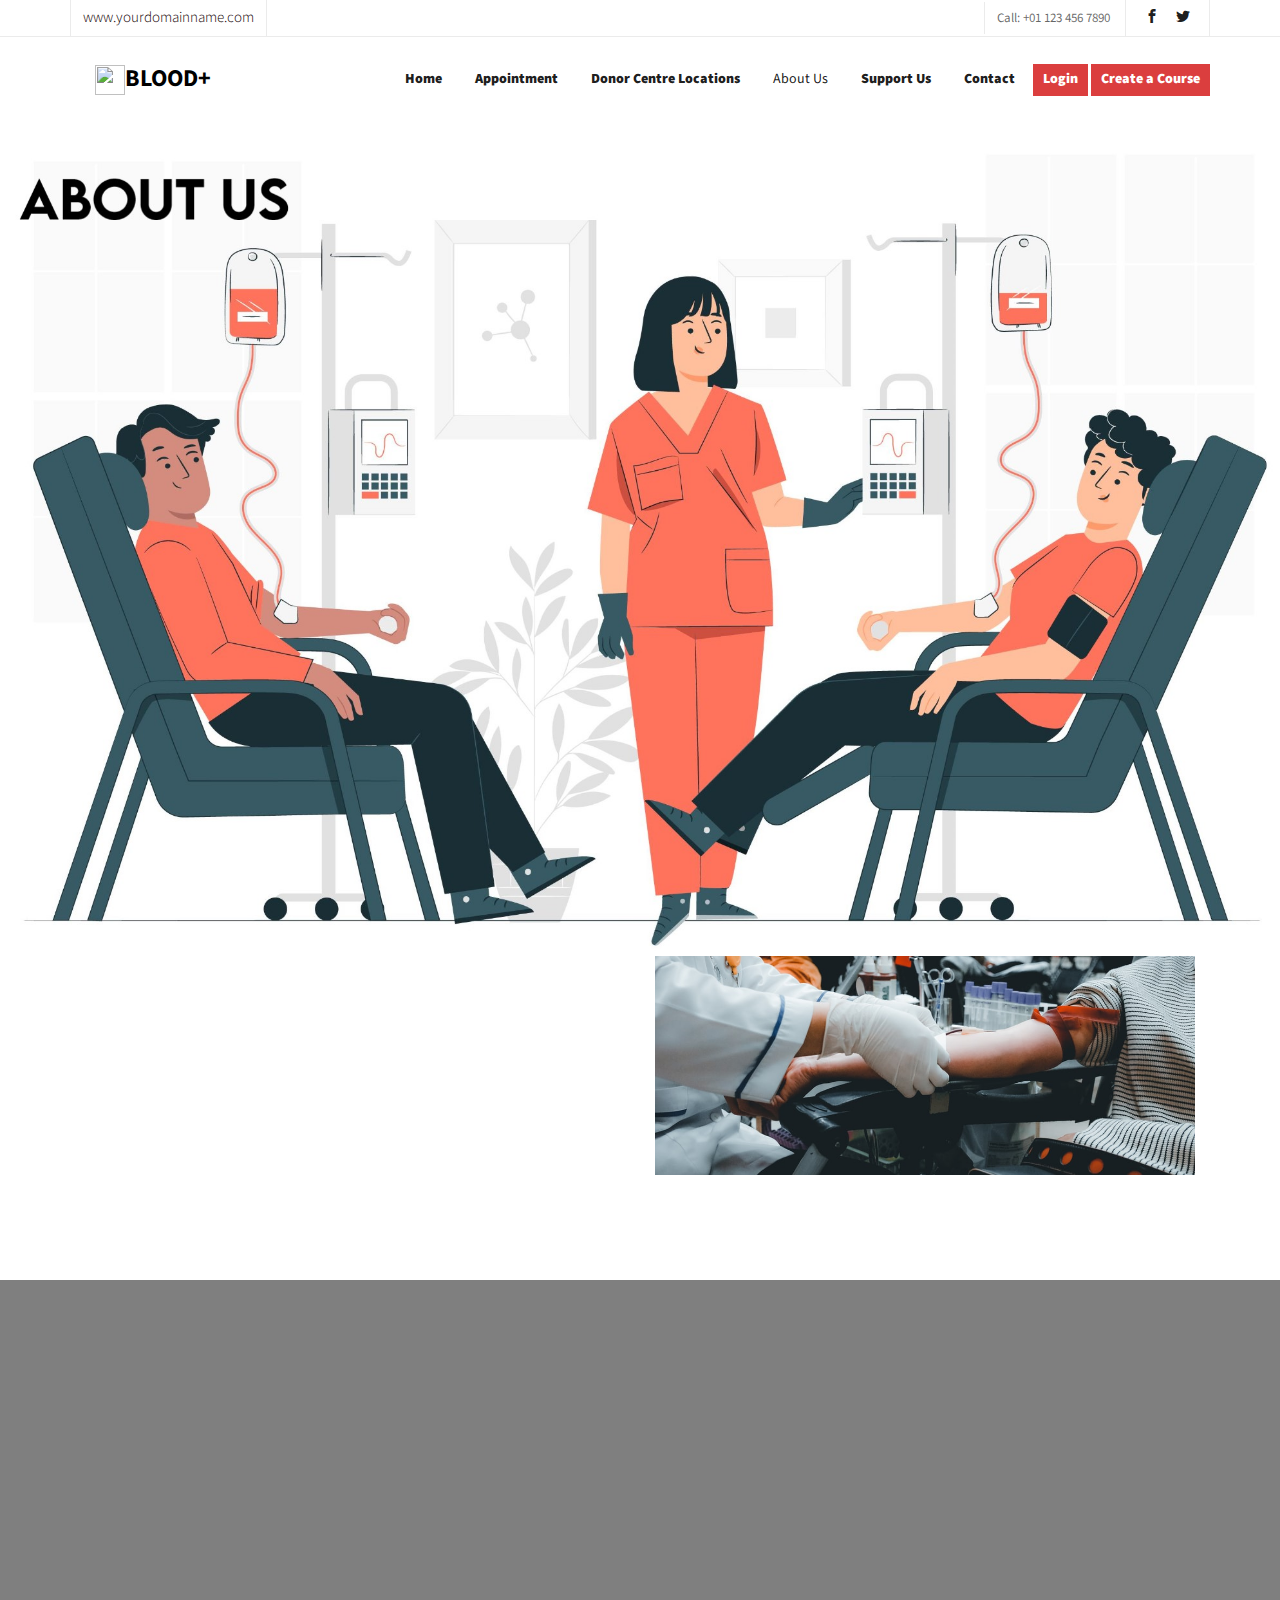
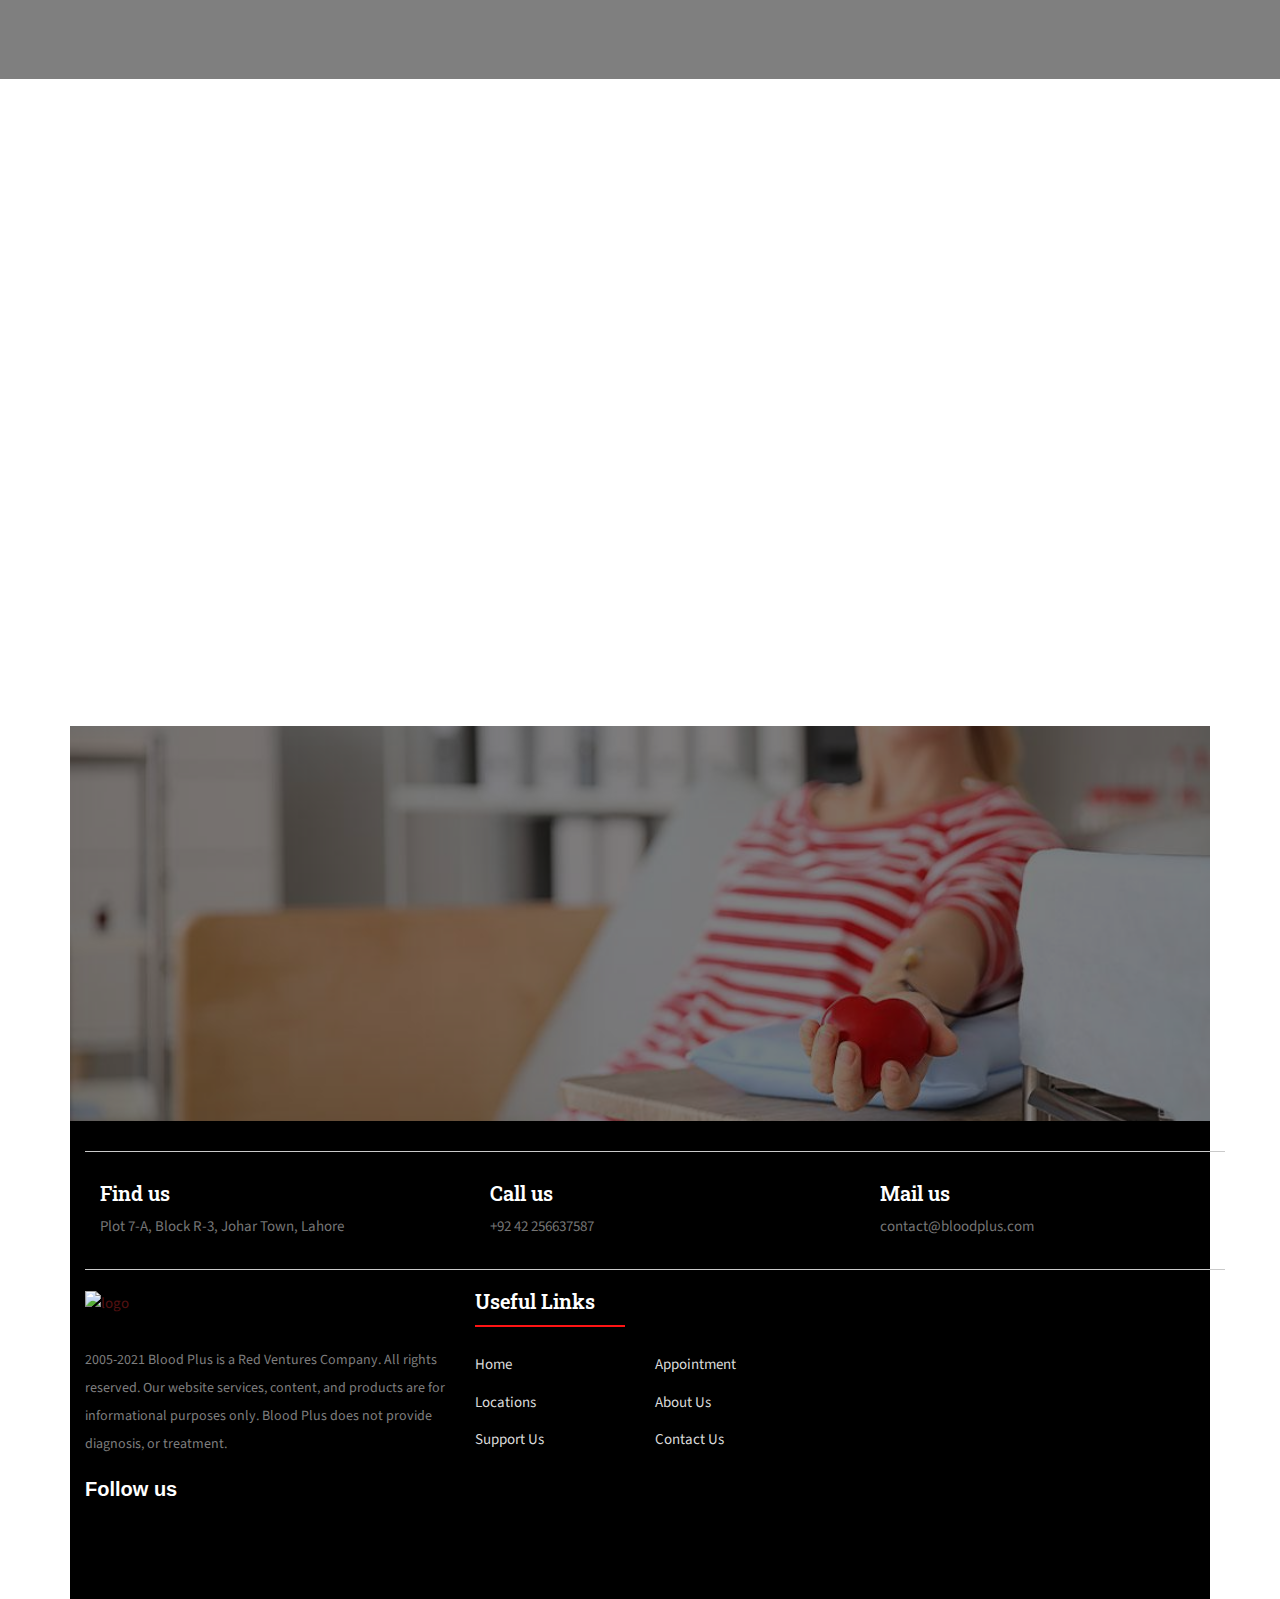
==== aboutus.html @ b4b227b1 "Update aboutus.html" ====
<!DOCTYPE HTML>
<html>

<head>
    <meta charset="utf-8">
    <meta http-equiv="X-UA-Compatible" content="IE=edge">
    <title>About Us</title>
    <meta name="viewport" content="width=device-width, initial-scale=1">
    <meta name="description" content="Free HTML5 Website Template by freehtml5.co" />
    <meta name="keywords" content="free website templates, free html5, free template, free bootstrap, free website template, html5, css3, mobile first, responsive" />
    <meta name="author" content="freehtml5.co" />

    <!-- 
	//////////////////////////////////////////////////////

	FREE HTML5 TEMPLATE 
	DESIGNED & DEVELOPED by FreeHTML5.co
		
	Website: 		http://freehtml5.co/
	Email: 			info@freehtml5.co
	Twitter: 		http://twitter.com/fh5co
	Facebook: 		https://www.facebook.com/fh5co

	//////////////////////////////////////////////////////
	 -->

    <!-- Facebook and Twitter integration -->
    <meta property="og:title" content="" />
    <meta property="og:image" content="" />
    <meta property="og:url" content="" />
    <meta property="og:site_name" content="" />
    <meta property="og:description" content="" />
    <meta name="twitter:title" content="" />
    <meta name="twitter:image" content="" />
    <meta name="twitter:url" content="" />
    <meta name="twitter:card" content="" />

    <link href="https://fonts.googleapis.com/css?family=Source+Sans+Pro:300,400,600,700" rel="stylesheet">
    <link href="https://fonts.googleapis.com/css?family=Roboto+Slab:300,400" rel="stylesheet">

    <!-- Animate.css -->
    <link rel="stylesheet" href="css/animate.css">
    <!-- Icomoon Icon Fonts-->
    <link rel="stylesheet" href="css/icomoon.css">
    <!-- Bootstrap  -->
    <link rel="stylesheet" href="css/bootstrap.css">

    <!-- Magnific Popup -->
    <link rel="stylesheet" href="css/magnific-popup.css">

    <!-- Owl Carousel  -->
    <link rel="stylesheet" href="css/owl.carousel.min.css">
    <link rel="stylesheet" href="css/owl.theme.default.min.css">

    <!-- Flexslider  -->
    <link rel="stylesheet" href="css/flexslider.css">

    <!-- Pricing -->
    <link rel="stylesheet" href="css/pricing.css">

    <!-- Theme style  -->
    <link rel="stylesheet" href="css/style.css">

    <!--Footer-->
    <script src="https://kit.fontawesome.com/b20d4e7598.js" crossorigin="anonymous"></script>

    <!-- Modernizr JS -->
    <script src="js/modernizr-2.6.2.min.js"></script>
    <!-- FOR IE9 below -->
    <!--[if lt IE 9]>
	<script src="js/respond.min.js"></script>
	<![endif]-->

</head>

<body>

    <div class="fh5co-loader"></div>

    <div id="page">
        <nav class="fh5co-nav" role="navigation">
            <div class="top">
                <div class="container">
                    <div class="row">
                        <div class="col-xs-12 text-right">
                            <p class="site">www.yourdomainname.com</p>
                            <p class="num">Call: +01 123 456 7890</p>
                            <ul class="fh5co-social">
                                <li><a href="#"><i class="icon-facebook2"></i></a></li>
                                <li><a href="#"><i class="icon-twitter2"></i></a></li>
                            </ul>
                        </div>
                    </div>
                </div>
            </div>
            <div class="top-menu">
                <div class="container">
                    <div class="row">
                        <div class="col-xs-2">
                            <div id="fh5co-logo">
                                <a href="index.html"><img src="images/logo.png" width="30" height="30"></i>Blood+<span></span></a>
                            </div>
                        </div>
                        <div class="col-xs-10 text-right menu-1">
                            <ul>
                                <li><a href="index.html">Home</a></li>
                                <li class="has-dropdown">
                                    <a href="appointment.html">Appointment</a>
                                    <ul class="dropdown">
                                        <li><a href="#">Donate Blood</a></li>
                                        <li><a href="#">Recieve Blood</a></li>
                                    </ul>
                                </li>
                                <li><a href="dclocations.html">Donor Centre Locations</a></li>
                                <li class="active"><a href="aboutus.html">About Us</a></li>
                                <li><a href="supportus.html">Support Us</a></li>
                                <!-- <li class="has-dropdown">
								<a href="blog.html">Blog</a>
								<ul class="dropdown">
									<li><a href="#">Web Design</a></li>
									<li><a href="#">eCommerce</a></li>
									<li><a href="#">Branding</a></li>
									<li><a href="#">API</a></li>
								</ul>
							</li> -->
                                <li><a href="contact.html">Contact</a></li>
                                <li class="btn-cta"><a href="#"><span>Login</span></a></li>
                                <li class="btn-cta"><a href="#"><span>Create a Course</span></a></li>
                            </ul>
                        </div>
                    </div>

                </div>
            </div>
        </nav>

        <aside id="fh5co-hero">
            <div class="flexslider">
                <ul class="slides">
                    <img src="images/about_us.jpg">
                </ul>
            </div>
        </aside>

        <div id="fh5co-about">
            <div class="container">
                <div class="col-md-6 animate-box">
                    <span>What is our Aim</span>
                    <h2>How it all started</h2>
                    <p>Blood requirement has remained a need for centuries. However, with diseases such as anemia, kidney diseases, cancer, leukemia, chemotherapy and chronic disease; blood transfusions play a major part.</p>
                    <p>Therefore, leading to the creation of Blood+, where blood of all types is taken by donors consent and given to any recipient on basis of emergency.</p>
                    <p>We strive to provide the best for those in need.</p>
                </div>
                <div class="col-md-6">
                    <img class="img-responsive" src="images/img_bg_2.jpg" alt="Free HTML5 Bootstrap Template">
                </div>
            </div>
        </div>

        <div id="fh5co-counter" class="fh5co-counters" style="background-image: url(images/img_bg_4.jpg);" data-stellar-background-ratio="0.5">
            <div class="overlay"></div>
            <div class="container">
                <div class="row">
                    <div class="col-md-10 col-md-offset-1">
                        <div class="row">
                            <div class="col-md-3 col-sm-6 text-center animate-box">
                                <span class="icon"><i class="icon-world"></i></span>
                                <span class="fh5co-counter js-counter" data-from="0" data-to="3297" data-speed="5000" data-refresh-interval="50"></span>
                                <span class="fh5co-counter-label">Foreign Followers</span>
                            </div>
                            <div class="col-md-3 col-sm-6 text-center animate-box">
                                <span class="icon"><i class="icon-study"></i></span>
                                <span class="fh5co-counter js-counter" data-from="0" data-to="3700" data-speed="5000" data-refresh-interval="50"></span>
                                <span class="fh5co-counter-label">Students Enrolled</span>
                            </div>
                            <div class="col-md-3 col-sm-6 text-center animate-box">
                                <span class="icon"><i class="icon-bulb"></i></span>
                                <span class="fh5co-counter js-counter" data-from="0" data-to="5034" data-speed="5000" data-refresh-interval="50"></span>
                                <span class="fh5co-counter-label">Classes Complete</span>
                            </div>
                            <div class="col-md-3 col-sm-6 text-center animate-box">
                                <span class="icon"><i class="icon-head"></i></span>
                                <span class="fh5co-counter js-counter" data-from="0" data-to="1080" data-speed="5000" data-refresh-interval="50"></span>
                                <span class="fh5co-counter-label">Certified Teachers</span>
                            </div>
                        </div>
                    </div>
                </div>
            </div>
        </div>

        <div id="fh5co-our-services">
            <div class="container">
                <div class="row animate-box">
                    <div class="col-md-6 col-md-offset-3 text-center fh5co-heading">
                        <h2>Our Services</h2>
                    </div>
                </div>
                <div class="row">
                    <div class="col-md-3 col-sm-6 text-center animate-box">
                        <div class="services">
                            <span class="icon">
                                <img src="images/icon_blood.jpg">
						</span>
                            <div class="desc">
                                <h3><a href="#">Blood Products</a></h3>
                                <ul style = "list-style-type: none; padding-right: 50px;">
                                    <li>Whole Blood</li>
                                    <li>Red Cell Concentrate</li>
                                    <li>Paedipack</li>
                                    <li>Washed Cellular Components</li>
                                    <li>Mega unit platelet concentration</li>
                                    <li>Platelet Concentrate prepared from a unit of blood</li>
                                    <li>Fresh Frozen Plasma</li>
                                    <li>Cryoprecipitate</li>
                                </ul>
                            </div>
                        </div>
                    </div>
                    <div class="col-md-3 col-sm-6 text-center animate-box">
                        <div class="services">
                            <span class="icon">
                                <i class="fas fa-vial"></i>
						</span>
                            <div class="desc">
                                <h3><a href="#">Testing Facilities</a></h3>
                                <ul style = "list-style-type: none; padding-right: 50px;">
                                    <li>Donor Screening for Hepatitis B,Hepatitis C, HIV</li>
                                    <li>Blood Grouping</li>
                                    <li>Cross Matching</li>
                                    <li>Direct and Indirect Antiglobulin Test</li>
                                    <li>Rhesus factor antibody identification</li>
                                </ul>
                            </div>
                        </div>
                    </div>        
        </div>

        <div id="fh5co-register" style="background-image: url(images/img_bg_3.jpg);">
            <div class="overlay"></div>
            <div class="row">
                <div class="col-md-8 col-md-offset-2 animate-box">
                    <div class="date-counter text-center">
                        <h2>Call us +92 42 256637587</h2>
                        <h3>or click the link below to make an appointment</h3>
                        <p><a href="#" class="btn btn-primary btn-lg btn-appoint">Appointment</a></p>
                    </div>
                </div>
            </div>
        </div>
                <footer class="footer-section">
            <div class="container">
                <div class="footer-cta pt-5 pb-5">
                    <div class="row">
                        <div class="col-xl-4 col-md-4 mb-30">
                            <div class="single-cta">
                                <i class="fas fa-map-marker-alt"></i>
                                <div class="cta-text">
                                    <h4>Find us</h4>
                                    <span>Plot 7-A, Block R-3, Johar Town, Lahore</span>
                                </div>
                            </div>
                        </div>
                        <div class="col-xl-4 col-md-4 mb-30">
                            <div class="single-cta">
                                <i class="fas fa-phone"></i>
                                <div class="cta-text">
                                    <h4>Call us</h4>
                                    <span>+92 42 256637587</span>
                                </div>
                            </div>
                        </div>
                        <div class="col-xl-4 col-md-4 mb-30">
                            <div class="single-cta">
                                <i class="fa fa-envelope-open" aria-hidden="true"></i>
                                <div class="cta-text">
                                    <h4>Mail us</h4>
                                    <span>contact@bloodplus.com</span>
                                </div>
                            </div>
                        </div>
                    </div>
                </div>
                <div class="footer-content pt-5 pb-5">
                    <div class="row">
                        <div class="col-xl-4 col-lg-4 mb-50">
                            <div class="footer-widget">
                                <div class="footer-logo">
                                    <a href="index.html"><img src="images/logo_footer.png" class="img-fluid" alt="logo"></a>
                                </div>
                                <div class="footer-text">
                                    <p>2005-2021 Blood Plus is a Red Ventures Company. All rights reserved. Our website services, content, and products are for informational purposes only. Blood Plus does not provide diagnosis, or treatment.</p>
                                </div>
                                <div class="footer-social-icon">
                                    <span>Follow us</span>
                                    <a href="#"><i class="fab fa-facebook-f facebook-bg"></i></a>
                                    <a href="#"><i class="fab fa-twitter twitter-bg"></i></a>
                                    <a href="#"><i class="fab fa-google-plus-g google-bg"></i></a>
                                    <a href="#"><i class="fa fa-instagram instagram-bg"></i></a>
                                </div>
                            </div>
                        </div>
                        <div class="col-xl-4 col-lg-4 col-md-6 mb-30">
                            <div class="footer-widget">
                                <div class="footer-widget-heading">
                                    <h3>Useful Links</h3>
                                </div>
                                <ul>
                                    <li><a href="index.html">Home</a></li>
                                    <li><a href="appointment.html">Appointment</a></li>
                                    <li><a href="dclocations.html">Locations</a></li>
                                    <li><a href="aboutus.html">About Us</a></li>
                                    <li><a href="supportus.html">Support Us</a></li>
                                    <li><a href="contact.html">Contact us</a></li>
                                </ul>
                            </div>
                        </div>
                    </div>
                </div>
            </div>
        </footer>
    </div>

    <div class="gototop js-top">
        <a href="#" class="js-gotop"><i class="icon-arrow-up"></i></a>
    </div>

    <!-- jQuery -->
    <script src="js/jquery.min.js"></script>
    <!-- jQuery Easing -->
    <script src="js/jquery.easing.1.3.js"></script>
    <!-- Bootstrap -->
    <script src="js/bootstrap.min.js"></script>
    <!-- Waypoints -->
    <script src="js/jquery.waypoints.min.js"></script>
    <!-- Stellar Parallax -->
    <script src="js/jquery.stellar.min.js"></script>
    <!-- Carousel -->
    <script src="js/owl.carousel.min.js"></script>
    <!-- Flexslider -->
    <script src="js/jquery.flexslider-min.js"></script>
    <!-- countTo -->
    <script src="js/jquery.countTo.js"></script>
    <!-- Magnific Popup -->
    <script src="js/jquery.magnific-popup.min.js"></script>
    <script src="js/magnific-popup-options.js"></script>
    <!-- Count Down -->
    <script src="js/simplyCountdown.js"></script>
    <!-- Main -->
    <script src="js/main.js"></script>
    <script>
        var d = new Date(new Date().getTime() + 1000 * 120 * 120 * 2000);

        // default example
        simplyCountdown('.simply-countdown-one', {
            year: d.getFullYear(),
            month: d.getMonth() + 1,
            day: d.getDate()
        });

        //jQuery example
        $('#simply-countdown-losange').simplyCountdown({
            year: d.getFullYear(),
            month: d.getMonth() + 1,
            day: d.getDate(),
            enableUtc: false
        });
    </script>
</body>

</html>
---- css/icomoon.css ----
@font-face {
  font-family: 'icomoon';
  src:  url('fonts/icomoon.eot?6py85u');
  src:  url('fonts/icomoon.eot?6py85u#iefix') format('embedded-opentype'),
    url('fonts/icomoon.ttf?6py85u') format('truetype'),
    url('fonts/icomoon.woff?6py85u') format('woff'),
    url('fonts/icomoon.svg?6py85u#icomoon') format('svg');
  font-weight: normal;
  font-style: normal;
}

[class^="icon-"], [class*=" icon-"] {
  /* use !important to prevent issues with browser extensions that change fonts */
  font-family: 'icomoon' !important;
  speak: none;
  font-style: normal;
  font-weight: normal;
  font-variant: normal;
  text-transform: none;
  line-height: 1;

  /* Better Font Rendering =========== */
  -webkit-font-smoothing: antialiased;
  -moz-osx-font-smoothing: grayscale;
}

.icon-times:before {
  content: "\e930";
}
.icon-tick:before {
  content: "\e931";
}
.icon-plus:before {
  content: "\e932";
}
.icon-minus:before {
  content: "\e933";
}
.icon-equals:before {
  content: "\e934";
}
.icon-divide:before {
  content: "\e935";
}
.icon-chevron-right:before {
  content: "\e936";
}
.icon-chevron-left:before {
  content: "\e937";
}
.icon-arrow-right-thick:before {
  content: "\e938";
}
.icon-arrow-left-thick:before {
  content: "\e939";
}
.icon-th-small:before {
  content: "\e93a";
}
.icon-th-menu:before {
  content: "\e93b";
}
.icon-th-list:before {
  content: "\e93c";
}
.icon-th-large:before {
  content: "\e93d";
}
.icon-home:before {
  content: "\e93e";
}
.icon-arrow-forward:before {
  content: "\e93f";
}
.icon-arrow-back:before {
  content: "\e940";
}
.icon-rss:before {
  content: "\e941";
}
.icon-location:before {
  content: "\e942";
}
.icon-link:before {
  content: "\e943";
}
.icon-image:before {
  content: "\e944";
}
.icon-arrow-up-thick:before {
  content: "\e945";
}
.icon-arrow-down-thick:before {
  content: "\e946";
}
.icon-starburst:before {
  content: "\e947";
}
.icon-starburst-outline:before {
  content: "\e948";
}
.icon-star3:before {
  content: "\e949";
}
.icon-flow-children:before {
  content: "\e94a";
}
.icon-export:before {
  content: "\e94b";
}
.icon-delete2:before {
  content: "\e94c";
}
.icon-delete-outline:before {
  content: "\e94d";
}
.icon-cloud-storage:before {
  content: "\e94e";
}
.icon-wi-fi:before {
  content: "\e94f";
}
.icon-heart:before {
  content: "\e950";
}
.icon-flash:before {
  content: "\e951";
}
.icon-cancel:before {
  content: "\e952";
}
.icon-backspace:before {
  content: "\e953";
}
.icon-attachment:before {
  content: "\e954";
}
.icon-arrow-move:before {
  content: "\e955";
}
.icon-warning:before {
  content: "\e956";
}
.icon-user:before {
  content: "\e957";
}
.icon-radar:before {
  content: "\e958";
}
.icon-lock-open:before {
  content: "\e959";
}
.icon-lock-closed:before {
  content: "\e95a";
}
.icon-location-arrow:before {
  content: "\e95b";
}
.icon-info:before {
  content: "\e95c";
}
.icon-user-delete:before {
  content: "\e95d";
}
.icon-user-add:before {
  content: "\e95e";
}
.icon-media-pause:before {
  content: "\e95f";
}
.icon-group:before {
  content: "\e960";
}
.icon-chart-pie:before {
  content: "\e961";
}
.icon-chart-line:before {
  content: "\e962";
}
.icon-chart-bar:before {
  content: "\e963";
}
.icon-chart-area:before {
  content: "\e964";
}
.icon-video:before {
  content: "\e965";
}
.icon-point-of-interest:before {
  content: "\e966";
}
.icon-infinity:before {
  content: "\e967";
}
.icon-globe:before {
  content: "\e968";
}
.icon-eye:before {
  content: "\e969";
}
.icon-cog:before {
  content: "\e96a";
}
.icon-camera:before {
  content: "\e96b";
}
.icon-upload:before {
  content: "\e96c";
}
.icon-scissors:before {
  content: "\e96d";
}
.icon-refresh:before {
  content: "\e96e";
}
.icon-pin:before {
  content: "\e96f";
}
.icon-key:before {
  content: "\e970";
}
.icon-info-large:before {
  content: "\e971";
}
.icon-eject:before {
  content: "\e972";
}
.icon-download:before {
  content: "\e973";
}
.icon-zoom:before {
  content: "\e974";
}
.icon-zoom-out:before {
  content: "\e975";
}
.icon-zoom-in:before {
  content: "\e976";
}
.icon-sort-numerically:before {
  content: "\e977";
}
.icon-sort-alphabetically:before {
  content: "\e978";
}
.icon-input-checked:before {
  content: "\e979";
}
.icon-calender:before {
  content: "\e97a";
}
.icon-world2:before {
  content: "\e97b";
}
.icon-notes:before {
  content: "\e97c";
}
.icon-code:before {
  content: "\e97d";
}
.icon-arrow-sync:before {
  content: "\e97e";
}
.icon-arrow-shuffle:before {
  content: "\e97f";
}
.icon-arrow-repeat:before {
  content: "\e980";
}
.icon-arrow-minimise:before {
  content: "\e981";
}
.icon-arrow-maximise:before {
  content: "\e982";
}
.icon-arrow-loop:before {
  content: "\e983";
}
.icon-anchor:before {
  content: "\e984";
}
.icon-spanner:before {
  content: "\e985";
}
.icon-puzzle:before {
  content: "\e986";
}
.icon-power:before {
  content: "\e987";
}
.icon-plane:before {
  content: "\e988";
}
.icon-pi:before {
  content: "\e989";
}
.icon-phone:before {
  content: "\e98a";
}
.icon-microphone2:before {
  content: "\e98b";
}
.icon-media-rewind:before {
  content: "\e98c";
}
.icon-flag:before {
  content: "\e98d";
}
.icon-adjust-brightness:before {
  content: "\e98e";
}
.icon-waves:before {
  content: "\e98f";
}
.icon-social-twitter:before {
  content: "\e990";
}
.icon-social-facebook:before {
  content: "\e991";
}
.icon-social-dribbble:before {
  content: "\e992";
}
.icon-media-stop:before {
  content: "\e993";
}
.icon-media-record:before {
  content: "\e994";
}
.icon-media-play:before {
  content: "\e995";
}
.icon-media-fast-forward:before {
  content: "\e996";
}
.icon-media-eject:before {
  content: "\e997";
}
.icon-social-vimeo:before {
  content: "\e998";
}
.icon-social-tumbler:before {
  content: "\e999";
}
.icon-social-skype:before {
  content: "\e99a";
}
.icon-social-pinterest:before {
  content: "\e99b";
}
.icon-social-linkedin:before {
  content: "\e99c";
}
.icon-social-last-fm:before {
  content: "\e99d";
}
.icon-social-github:before {
  content: "\e99e";
}
.icon-social-flickr:before {
  content: "\e99f";
}
.icon-at:before {
  content: "\e9a0";
}
.icon-times-outline:before {
  content: "\e9a1";
}
.icon-plus-outline:before {
  content: "\e9a2";
}
.icon-minus-outline:before {
  content: "\e9a3";
}
.icon-tick-outline:before {
  content: "\e9a4";
}
.icon-th-large-outline:before {
  content: "\e9a5";
}
.icon-equals-outline:before {
  content: "\e9a6";
}
.icon-divide-outline:before {
  content: "\e9a7";
}
.icon-chevron-right-outline:before {
  content: "\e9a8";
}
.icon-chevron-left-outline:before {
  content: "\e9a9";
}
.icon-arrow-right-outline:before {
  content: "\e9aa";
}
.icon-arrow-left-outline:before {
  content: "\e9ab";
}
.icon-th-small-outline:before {
  content: "\e9ac";
}
.icon-th-menu-outline:before {
  content: "\e9ad";
}
.icon-th-list-outline:before {
  content: "\e9ae";
}
.icon-news2:before {
  content: "\e9b1";
}
.icon-home-outline:before {
  content: "\e9b2";
}
.icon-arrow-up-outline:before {
  content: "\e9b3";
}
.icon-arrow-forward-outline:before {
  content: "\e9b4";
}
.icon-arrow-down-outline:before {
  content: "\e9b5";
}
.icon-arrow-back-outline:before {
  content: "\e9b6";
}
.icon-trash3:before {
  content: "\e9b7";
}
.icon-rss-outline:before {
  content: "\e9b8";
}
.icon-message:before {
  content: "\e9b9";
}
.icon-location-outline:before {
  content: "\e9ba";
}
.icon-link-outline:before {
  content: "\e9bb";
}
.icon-image-outline:before {
  content: "\e9bc";
}
.icon-export-outline:before {
  content: "\e9bd";
}
.icon-cross:before {
  content: "\e9be";
}
.icon-wi-fi-outline:before {
  content: "\e9bf";
}
.icon-star-outline:before {
  content: "\e9c0";
}
.icon-media-pause-outline:before {
  content: "\e9c1";
}
.icon-mail:before {
  content: "\e9c2";
}
.icon-heart-outline:before {
  content: "\e9c3";
}
.icon-flash-outline:before {
  content: "\e9c4";
}
.icon-cancel-outline:before {
  content: "\e9c5";
}
.icon-beaker:before {
  content: "\e9c6";
}
.icon-arrow-move-outline:before {
  content: "\e9c7";
}
.icon-watch2:before {
  content: "\e9c8";
}
.icon-warning-outline:before {
  content: "\e9c9";
}
.icon-time:before {
  content: "\e9ca";
}
.icon-radar-outline:before {
  content: "\e9cb";
}
.icon-lock-open-outline:before {
  content: "\e9cc";
}
.icon-location-arrow-outline:before {
  content: "\e9cd";
}
.icon-info-outline:before {
  content: "\e9ce";
}
.icon-backspace-outline:before {
  content: "\e9cf";
}
.icon-attachment-outline:before {
  content: "\e9d0";
}
.icon-user-outline:before {
  content: "\e9d1";
}
.icon-user-delete-outline:before {
  content: "\e9d2";
}
.icon-user-add-outline:before {
  content: "\e9d3";
}
.icon-lock-closed-outline:before {
  content: "\e9d4";
}
.icon-group-outline:before {
  content: "\e9d5";
}
.icon-chart-pie-outline:before {
  content: "\e9d6";
}
.icon-chart-line-outline:before {
  content: "\e9d7";
}
.icon-chart-bar-outline:before {
  content: "\e9d8";
}
.icon-chart-area-outline:before {
  content: "\e9d9";
}
.icon-video-outline:before {
  content: "\e9da";
}
.icon-point-of-interest-outline:before {
  content: "\e9db";
}
.icon-map:before {
  content: "\e9dc";
}
.icon-key-outline:before {
  content: "\e9dd";
}
.icon-infinity-outline:before {
  content: "\e9de";
}
.icon-globe-outline:before {
  content: "\e9df";
}
.icon-eye-outline:before {
  content: "\e9e0";
}
.icon-cog-outline:before {
  content: "\e9e1";
}
.icon-camera-outline:before {
  content: "\e9e2";
}
.icon-upload-outline:before {
  content: "\e9e3";
}
.icon-support:before {
  content: "\e9e4";
}
.icon-scissors-outline:before {
  content: "\e9e5";
}
.icon-refresh-outline:before {
  content: "\e9e6";
}
.icon-info-large-outline:before {
  content: "\e9e7";
}
.icon-eject-outline:before {
  content: "\e9e8";
}
.icon-download-outline:before {
  content: "\e9e9";
}
.icon-battery-mid:before {
  content: "\e9ea";
}
.icon-battery-low:before {
  content: "\e9eb";
}
.icon-battery-high:before {
  content: "\e9ec";
}
.icon-zoom-outline:before {
  content: "\e9ed";
}
.icon-zoom-out-outline:before {
  content: "\e9ee";
}
.icon-zoom-in-outline:before {
  content: "\e9ef";
}
.icon-tag3:before {
  content: "\e9f0";
}
.icon-tabs-outline:before {
  content: "\e9f1";
}
.icon-pin-outline:before {
  content: "\e9f2";
}
.icon-message-typing:before {
  content: "\e9f3";
}
.icon-directions:before {
  content: "\e9f4";
}
.icon-battery-full:before {
  content: "\e9f5";
}
.icon-battery-charge:before {
  content: "\e9f6";
}
.icon-pipette:before {
  content: "\e9f7";
}
.icon-pencil:before {
  content: "\e9f8";
}
.icon-folder:before {
  content: "\e9f9";
}
.icon-folder-delete:before {
  content: "\e9fa";
}
.icon-folder-add:before {
  content: "\e9fb";
}
.icon-edit:before {
  content: "\e9fc";
}
.icon-document:before {
  content: "\e9fd";
}
.icon-document-delete:before {
  content: "\e9fe";
}
.icon-document-add:before {
  content: "\e9ff";
}
.icon-brush:before {
  content: "\ea00";
}
.icon-thumbs-up:before {
  content: "\ea01";
}
.icon-thumbs-down:before {
  content: "\ea02";
}
.icon-pen:before {
  content: "\ea03";
}
.icon-sort-numerically-outline:before {
  content: "\ea04";
}
.icon-sort-alphabetically-outline:before {
  content: "\ea05";
}
.icon-social-last-fm-circular:before {
  content: "\ea06";
}
.icon-social-github-circular:before {
  content: "\ea07";
}
.icon-compass:before {
  content: "\ea08";
}
.icon-bookmark:before {
  content: "\ea09";
}
.icon-input-checked-outline:before {
  content: "\ea0a";
}
.icon-code-outline:before {
  content: "\ea0b";
}
.icon-calender-outline:before {
  content: "\ea0c";
}
.icon-business-card:before {
  content: "\ea0d";
}
.icon-arrow-up:before {
  content: "\ea0e";
}
.icon-arrow-sync-outline:before {
  content: "\ea0f";
}
.icon-arrow-right:before {
  content: "\ea10";
}
.icon-arrow-repeat-outline:before {
  content: "\ea11";
}
.icon-arrow-loop-outline:before {
  content: "\ea12";
}
.icon-arrow-left:before {
  content: "\ea13";
}
.icon-flow-switch:before {
  content: "\ea14";
}
.icon-flow-parallel:before {
  content: "\ea15";
}
.icon-flow-merge:before {
  content: "\ea16";
}
.icon-document-text:before {
  content: "\ea17";
}
.icon-clipboard:before {
  content: "\ea18";
}
.icon-calculator:before {
  content: "\ea19";
}
.icon-arrow-minimise-outline:before {
  content: "\ea1a";
}
.icon-arrow-maximise-outline:before {
  content: "\ea1b";
}
.icon-arrow-down:before {
  content: "\ea1c";
}
.icon-gift:before {
  content: "\ea1d";
}
.icon-film:before {
  content: "\ea1e";
}
.icon-database:before {
  content: "\ea1f";
}
.icon-bell:before {
  content: "\ea20";
}
.icon-anchor-outline:before {
  content: "\ea21";
}
.icon-adjust-contrast:before {
  content: "\ea22";
}
.icon-world-outline:before {
  content: "\ea23";
}
.icon-shopping-bag:before {
  content: "\ea24";
}
.icon-power-outline:before {
  content: "\ea25";
}
.icon-notes-outline:before {
  content: "\ea26";
}
.icon-device-tablet:before {
  content: "\ea27";
}
.icon-device-phone:before {
  content: "\ea28";
}
.icon-device-laptop:before {
  content: "\ea29";
}
.icon-device-desktop:before {
  content: "\ea2a";
}
.icon-briefcase:before {
  content: "\ea2b";
}
.icon-stopwatch:before {
  content: "\ea2c";
}
.icon-spanner-outline:before {
  content: "\ea2d";
}
.icon-puzzle-outline:before {
  content: "\ea2e";
}
.icon-printer:before {
  content: "\ea2f";
}
.icon-pi-outline:before {
  content: "\ea30";
}
.icon-lightbulb:before {
  content: "\ea31";
}
.icon-flag-outline:before {
  content: "\ea32";
}
.icon-contacts:before {
  content: "\ea33";
}
.icon-archive2:before {
  content: "\ea34";
}
.icon-weather-stormy:before {
  content: "\ea35";
}
.icon-weather-shower:before {
  content: "\ea36";
}
.icon-weather-partly-sunny:before {
  content: "\ea37";
}
.icon-weather-downpour:before {
  content: "\ea38";
}
.icon-weather-cloudy:before {
  content: "\ea39";
}
.icon-plane-outline:before {
  content: "\ea3a";
}
.icon-phone-outline:before {
  content: "\ea3b";
}
.icon-microphone-outline:before {
  content: "\ea3c";
}
.icon-weather-windy:before {
  content: "\ea3d";
}
.icon-weather-windy-cloudy:before {
  content: "\ea3e";
}
.icon-weather-sunny:before {
  content: "\ea3f";
}
.icon-weather-snow:before {
  content: "\ea40";
}
.icon-weather-night:before {
  content: "\ea41";
}
.icon-media-stop-outline:before {
  content: "\ea42";
}
.icon-media-rewind-outline:before {
  content: "\ea43";
}
.icon-media-record-outline:before {
  content: "\ea44";
}
.icon-media-play-outline:before {
  content: "\ea45";
}
.icon-media-fast-forward-outline:before {
  content: "\ea46";
}
.icon-media-eject-outline:before {
  content: "\ea47";
}
.icon-wine:before {
  content: "\ea48";
}
.icon-waves-outline:before {
  content: "\ea49";
}
.icon-ticket:before {
  content: "\ea4a";
}
.icon-tags:before {
  content: "\ea4b";
}
.icon-plug:before {
  content: "\ea4c";
}
.icon-headphones:before {
  content: "\ea4d";
}
.icon-credit-card:before {
  content: "\ea4e";
}
.icon-coffee:before {
  content: "\ea4f";
}
.icon-book:before {
  content: "\ea50";
}
.icon-beer:before {
  content: "\ea51";
}
.icon-volume2:before {
  content: "\ea52";
}
.icon-volume-up:before {
  content: "\ea53";
}
.icon-volume-mute:before {
  content: "\ea54";
}
.icon-volume-down:before {
  content: "\ea55";
}
.icon-social-vimeo-circular:before {
  content: "\ea56";
}
.icon-social-twitter-circular:before {
  content: "\ea57";
}
.icon-social-pinterest-circular:before {
  content: "\ea58";
}
.icon-social-linkedin-circular:before {
  content: "\ea59";
}
.icon-social-facebook-circular:before {
  content: "\ea5a";
}
.icon-social-dribbble-circular:before {
  content: "\ea5b";
}
.icon-tree:before {
  content: "\ea5c";
}
.icon-thermometer2:before {
  content: "\ea5d";
}
.icon-social-tumbler-circular:before {
  content: "\ea5e";
}
.icon-social-skype-outline:before {
  content: "\ea5f";
}
.icon-social-flickr-circular:before {
  content: "\ea60";
}
.icon-social-at-circular:before {
  content: "\ea61";
}
.icon-shopping-cart:before {
  content: "\ea62";
}
.icon-messages:before {
  content: "\ea63";
}
.icon-leaf:before {
  content: "\ea64";
}
.icon-feather:before {
  content: "\ea65";
}
.icon-eye2:before {
  content: "\e064";
}
.icon-paper-clip:before {
  content: "\e065";
}
.icon-mail5:before {
  content: "\e066";
}
.icon-toggle:before {
  content: "\e067";
}
.icon-layout:before {
  content: "\e068";
}
.icon-link2:before {
  content: "\e069";
}
.icon-bell2:before {
  content: "\e06a";
}
.icon-lock3:before {
  content: "\e06b";
}
.icon-unlock:before {
  content: "\e06c";
}
.icon-ribbon2:before {
  content: "\e06d";
}
.icon-image2:before {
  content: "\e06e";
}
.icon-signal:before {
  content: "\e06f";
}
.icon-target3:before {
  content: "\e070";
}
.icon-clipboard3:before {
  content: "\e071";
}
.icon-clock3:before {
  content: "\e072";
}
.icon-watch:before {
  content: "\e073";
}
.icon-air-play:before {
  content: "\e074";
}
.icon-camera3:before {
  content: "\e075";
}
.icon-video2:before {
  content: "\e076";
}
.icon-disc:before {
  content: "\e077";
}
.icon-printer3:before {
  content: "\e078";
}
.icon-monitor:before {
  content: "\e079";
}
.icon-server:before {
  content: "\e07a";
}
.icon-cog2:before {
  content: "\e07b";
}
.icon-heart3:before {
  content: "\e07c";
}
.icon-paragraph:before {
  content: "\e07d";
}
.icon-align-justify:before {
  content: "\e07e";
}
.icon-align-left:before {
  content: "\e07f";
}
.icon-align-center:before {
  content: "\e080";
}
.icon-align-right:before {
  content: "\e081";
}
.icon-book2:before {
  content: "\e082";
}
.icon-layers2:before {
  content: "\e083";
}
.icon-stack2:before {
  content: "\e084";
}
.icon-stack-2:before {
  content: "\e085";
}
.icon-paper:before {
  content: "\e086";
}
.icon-paper-stack:before {
  content: "\e087";
}
.icon-search3:before {
  content: "\e088";
}
.icon-zoom-in2:before {
  content: "\e089";
}
.icon-zoom-out2:before {
  content: "\e08a";
}
.icon-reply2:before {
  content: "\e08b";
}
.icon-circle-plus:before {
  content: "\e08c";
}
.icon-circle-minus:before {
  content: "\e08d";
}
.icon-circle-check:before {
  content: "\e08e";
}
.icon-circle-cross:before {
  content: "\e08f";
}
.icon-square-plus:before {
  content: "\e090";
}
.icon-square-minus:before {
  content: "\e091";
}
.icon-square-check:before {
  content: "\e092";
}
.icon-square-cross:before {
  content: "\e093";
}
.icon-microphone:before {
  content: "\e094";
}
.icon-record:before {
  content: "\e095";
}
.icon-skip-back:before {
  content: "\e096";
}
.icon-rewind:before {
  content: "\e097";
}
.icon-play4:before {
  content: "\e098";
}
.icon-pause3:before {
  content: "\e099";
}
.icon-stop3:before {
  content: "\e09a";
}
.icon-fast-forward:before {
  content: "\e09b";
}
.icon-skip-forward:before {
  content: "\e09c";
}
.icon-shuffle2:before {
  content: "\e09d";
}
.icon-repeat:before {
  content: "\e09e";
}
.icon-folder2:before {
  content: "\e09f";
}
.icon-umbrella:before {
  content: "\e0a0";
}
.icon-moon:before {
  content: "\e0a1";
}
.icon-thermometer:before {
  content: "\e0a2";
}
.icon-drop:before {
  content: "\e0a3";
}
.icon-sun2:before {
  content: "\e0a4";
}
.icon-cloud3:before {
  content: "\e0a5";
}
.icon-cloud-upload2:before {
  content: "\e0a6";
}
.icon-cloud-download2:before {
  content: "\e0a7";
}
.icon-upload4:before {
  content: "\e0a8";
}
.icon-download4:before {
  content: "\e0a9";
}
.icon-location3:before {
  content: "\e0aa";
}
.icon-location-2:before {
  content: "\e0ab";
}
.icon-map3:before {
  content: "\e0ac";
}
.icon-battery:before {
  content: "\e0ad";
}
.icon-head:before {
  content: "\e0ae";
}
.icon-briefcase3:before {
  content: "\e0af";
}
.icon-speech-bubble:before {
  content: "\e0b0";
}
.icon-anchor2:before {
  content: "\e0b1";
}
.icon-globe2:before {
  content: "\e0b2";
}
.icon-box:before {
  content: "\e0b3";
}
.icon-reload:before {
  content: "\e0b4";
}
.icon-share3:before {
  content: "\e0b5";
}
.icon-marquee:before {
  content: "\e0b6";
}
.icon-marquee-plus:before {
  content: "\e0b7";
}
.icon-marquee-minus:before {
  content: "\e0b8";
}
.icon-tag:before {
  content: "\e0b9";
}
.icon-power2:before {
  content: "\e0ba";
}
.icon-command2:before {
  content: "\e0bb";
}
.icon-alt:before {
  content: "\e0bc";
}
.icon-esc:before {
  content: "\e0bd";
}
.icon-bar-graph:before {
  content: "\e0be";
}
.icon-bar-graph-2:before {
  content: "\e0bf";
}
.icon-pie-graph:before {
  content: "\e0c0";
}
.icon-star:before {
  content: "\e0c1";
}
.icon-arrow-left3:before {
  content: "\e0c2";
}
.icon-arrow-right3:before {
  content: "\e0c3";
}
.icon-arrow-up3:before {
  content: "\e0c4";
}
.icon-arrow-down3:before {
  content: "\e0c5";
}
.icon-volume:before {
  content: "\e0c6";
}
.icon-mute:before {
  content: "\e0c7";
}
.icon-content-right:before {
  content: "\e100";
}
.icon-content-left:before {
  content: "\e101";
}
.icon-grid2:before {
  content: "\e102";
}
.icon-grid-2:before {
  content: "\e103";
}
.icon-columns:before {
  content: "\e104";
}
.icon-loader:before {
  content: "\e105";
}
.icon-bag:before {
  content: "\e106";
}
.icon-ban:before {
  content: "\e107";
}
.icon-flag3:before {
  content: "\e108";
}
.icon-trash:before {
  content: "\e109";
}
.icon-expand2:before {
  content: "\e110";
}
.icon-contract:before {
  content: "\e111";
}
.icon-maximize:before {
  content: "\e112";
}
.icon-minimize:before {
  content: "\e113";
}
.icon-plus2:before {
  content: "\e114";
}
.icon-minus2:before {
  content: "\e115";
}
.icon-check:before {
  content: "\e116";
}
.icon-cross2:before {
  content: "\e117";
}
.icon-move:before {
  content: "\e118";
}
.icon-delete:before {
  content: "\e119";
}
.icon-menu5:before {
  content: "\e120";
}
.icon-archive:before {
  content: "\e121";
}
.icon-inbox:before {
  content: "\e122";
}
.icon-outbox:before {
  content: "\e123";
}
.icon-file:before {
  content: "\e124";
}
.icon-file-add:before {
  content: "\e125";
}
.icon-file-subtract:before {
  content: "\e126";
}
.icon-help:before {
  content: "\e127";
}
.icon-open:before {
  content: "\e128";
}
.icon-ellipsis:before {
  content: "\e129";
}
.icon-heart4:before {
  content: "\e900";
}
.icon-cloud4:before {
  content: "\e901";
}
.icon-star2:before {
  content: "\e902";
}
.icon-tv2:before {
  content: "\e903";
}
.icon-sound:before {
  content: "\e904";
}
.icon-video3:before {
  content: "\e905";
}
.icon-trash2:before {
  content: "\e906";
}
.icon-user2:before {
  content: "\e907";
}
.icon-key3:before {
  content: "\e908";
}
.icon-search4:before {
  content: "\e909";
}
.icon-settings:before {
  content: "\e90a";
}
.icon-camera4:before {
  content: "\e90b";
}
.icon-tag2:before {
  content: "\e90c";
}
.icon-lock4:before {
  content: "\e90d";
}
.icon-bulb:before {
  content: "\e90e";
}
.icon-pen2:before {
  content: "\e90f";
}
.icon-diamond:before {
  content: "\e910";
}
.icon-display2:before {
  content: "\e911";
}
.icon-location4:before {
  content: "\e912";
}
.icon-eye3:before {
  content: "\e913";
}
.icon-bubble3:before {
  content: "\e914";
}
.icon-stack3:before {
  content: "\e915";
}
.icon-cup:before {
  content: "\e916";
}
.icon-phone3:before {
  content: "\e917";
}
.icon-news:before {
  content: "\e918";
}
.icon-mail6:before {
  content: "\e919";
}
.icon-like:before {
  content: "\e91a";
}
.icon-photo:before {
  content: "\e91b";
}
.icon-note:before {
  content: "\e91c";
}
.icon-clock4:before {
  content: "\e91d";
}
.icon-paperplane:before {
  content: "\e91e";
}
.icon-params:before {
  content: "\e91f";
}
.icon-banknote:before {
  content: "\e920";
}
.icon-data:before {
  content: "\e921";
}
.icon-music2:before {
  content: "\e922";
}
.icon-megaphone2:before {
  content: "\e923";
}
.icon-study:before {
  content: "\e924";
}
.icon-lab2:before {
  content: "\e925";
}
.icon-food:before {
  content: "\e926";
}
.icon-t-shirt:before {
  content: "\e927";
}
.icon-fire2:before {
  content: "\e928";
}
.icon-clip:before {
  content: "\e929";
}
.icon-shop:before {
  content: "\e92a";
}
.icon-calendar3:before {
  content: "\e92b";
}
.icon-wallet2:before {
  content: "\e92c";
}
.icon-vynil:before {
  content: "\e92d";
}
.icon-truck2:before {
  content: "\e92e";
}
.icon-world:before {
  content: "\e92f";
}
.icon-spinner6:before {
  content: "\e9af";
}
.icon-spinner7:before {
  content: "\e9b0";
}
.icon-amazon:before {
  content: "\eab7";
}
.icon-google:before {
  content: "\eab8";
}
.icon-google2:before {
  content: "\eab9";
}
.icon-google3:before {
  content: "\eaba";
}
.icon-google-plus:before {
  content: "\eabb";
}
.icon-google-plus2:before {
  content: "\eabc";
}
.icon-google-plus3:before {
  content: "\eabd";
}
.icon-hangouts:before {
  content: "\eabe";
}
.icon-google-drive:before {
  content: "\eabf";
}
.icon-facebook2:before {
  content: "\eac0";
}
.icon-facebook22:before {
  content: "\eac1";
}
.icon-instagram:before {
  content: "\eac2";
}
.icon-whatsapp:before {
  content: "\eac3";
}
.icon-spotify:before {
  content: "\eac4";
}
.icon-telegram:before {
  content: "\eac5";
}
.icon-twitter2:before {
  content: "\eac6";
}
.icon-vine:before {
  content: "\eac7";
}
.icon-vk:before {
  content: "\eac8";
}
.icon-renren:before {
  content: "\eac9";
}
.icon-sina-weibo:before {
  content: "\eaca";
}
.icon-rss2:before {
  content: "\eacb";
}
.icon-rss22:before {
  content: "\eacc";
}
.icon-youtube:before {
  content: "\eacd";
}
.icon-youtube2:before {
  content: "\eace";
}
.icon-twitch:before {
  content: "\eacf";
}
.icon-vimeo:before {
  content: "\ead0";
}
.icon-vimeo2:before {
  content: "\ead1";
}
.icon-lanyrd:before {
  content: "\ead2";
}
.icon-flickr:before {
  content: "\ead3";
}
.icon-flickr2:before {
  content: "\ead4";
}
.icon-flickr3:before {
  content: "\ead5";
}
.icon-flickr4:before {
  content: "\ead6";
}
.icon-dribbble2:before {
  content: "\ead7";
}
.icon-behance:before {
  content: "\ead8";
}
.icon-behance2:before {
  content: "\ead9";
}
.icon-deviantart:before {
  content: "\eada";
}
.icon-500px:before {
  content: "\eadb";
}
.icon-steam:before {
  content: "\eadc";
}
.icon-steam2:before {
  content: "\eadd";
}
.icon-dropbox:before {
  content: "\eade";
}
.icon-onedrive:before {
  content: "\eadf";
}
.icon-github:before {
  content: "\eae0";
}
.icon-npm:before {
  content: "\eae1";
}
.icon-basecamp:before {
  content: "\eae2";
}
.icon-trello:before {
  content: "\eae3";
}
.icon-wordpress:before {
  content: "\eae4";
}
.icon-joomla:before {
  content: "\eae5";
}
.icon-ello:before {
  content: "\eae6";
}
.icon-blogger:before {
  content: "\eae7";
}
.icon-blogger2:before {
  content: "\eae8";
}
.icon-tumblr2:before {
  content: "\eae9";
}
.icon-tumblr22:before {
  content: "\eaea";
}
.icon-yahoo:before {
  content: "\eaeb";
}
.icon-yahoo2:before {
  content: "\eaec";
}
.icon-tux:before {
  content: "\eaed";
}
.icon-appleinc:before {
  content: "\eaee";
}
.icon-finder:before {
  content: "\eaef";
}
.icon-android:before {
  content: "\eaf0";
}
.icon-windows:before {
  content: "\eaf1";
}
.icon-windows8:before {
  content: "\eaf2";
}
.icon-soundcloud:before {
  content: "\eaf3";
}
.icon-soundcloud2:before {
  content: "\eaf4";
}
.icon-skype:before {
  content: "\eaf5";
}
.icon-reddit:before {
  content: "\eaf6";
}
.icon-hackernews:before {
  content: "\eaf7";
}
.icon-wikipedia:before {
  content: "\eaf8";
}
.icon-linkedin2:before {
  content: "\eaf9";
}
.icon-linkedin22:before {
  content: "\eafa";
}
.icon-lastfm:before {
  content: "\eafb";
}
.icon-lastfm2:before {
  content: "\eafc";
}
.icon-delicious:before {
  content: "\eafd";
}
.icon-stumbleupon:before {
  content: "\eafe";
}
.icon-stumbleupon2:before {
  content: "\eaff";
}
.icon-stackoverflow:before {
  content: "\eb00";
}
.icon-pinterest:before {
  content: "\eb01";
}
.icon-pinterest2:before {
  content: "\eb02";
}
.icon-xing:before {
  content: "\eb03";
}
.icon-xing2:before {
  content: "\eb04";
}
.icon-flattr:before {
  content: "\eb05";
}
.icon-foursquare:before {
  content: "\eb06";
}
.icon-yelp:before {
  content: "\eb07";
}
.icon-paypal:before {
  content: "\eb08";
}
.icon-chrome:before {
  content: "\eb09";
}
.icon-firefox:before {
  content: "\eb0a";
}
.icon-IE:before {
  content: "\eb0b";
}
.icon-edge:before {
  content: "\eb0c";
}
.icon-safari:before {
  content: "\eb0d";
}
.icon-opera:before {
  content: "\eb0e";
}
.icon-file-pdf:before {
  content: "\eb0f";
}
.icon-file-openoffice:before {
  content: "\eb10";
}
.icon-file-word:before {
  content: "\eb11";
}
.icon-file-excel:before {
  content: "\eb12";
}
.icon-libreoffice:before {
  content: "\eb13";
}
.icon-html-five:before {
  content: "\eb14";
}
.icon-html-five2:before {
  content: "\eb15";
}
.icon-css3:before {
  content: "\eb16";
}
.icon-git:before {
  content: "\eb17";
}
.icon-codepen:before {
  content: "\eb18";
}
.icon-svg:before {
  content: "\eb19";
}
.icon-IcoMoon:before {
  content: "\eb1a";
}
---- css/pricing.css ----
/* Common styles */

.pricing {
	display: -webkit-flex;
	display: flex;
	-webkit-flex-wrap: wrap;
	flex-wrap: wrap;
	-webkit-justify-content: center;
	justify-content: center;
	width: 100%;
	margin: 0 auto 3em;
}

.pricing__item {
	position: relative;
	display: -webkit-flex;
	display: flex;
	-webkit-flex-direction: column;
	flex-direction: column;
	-webkit-align-items: stretch;
	align-items: stretch;
	text-align: center;
	-webkit-flex: 0 1 330px;
	flex: 0 1 330px;
	
	background: #fff;
	/*-webkit-box-shadow: 0px 2px 5px 0px rgba(0,0,0,0.06);
	-moz-box-shadow: 0px 2px 5px 0px rgba(0,0,0,0.06);
	box-shadow: 0px 2px 5px 0px rgba(0,0,0,0.06);*/
}

.pricing__feature-list {
	text-align: left;
}

.pricing__action {
	color: inherit;
	border: none;
	background: none;
	width: 100%;
}

.pricing__action:focus {
	outline: none;
}

/* Individual styles */

/* Rabten */
.pricing--rabten .pricing__item {
	/*padding: 2em 4em;*/
	cursor: default;
	color: #262b38;
	/*max-width: 320px;*/
}

.pricing--rabten .pricing__item:nth-child(2) {
	border-right: 1px solid rgba(139, 144, 157, 0.18);
	border-left: 1px solid rgba(139, 144, 157, 0.18);
}

.pricing--rabten .pricing__title {
	font-size: 18px;
	margin: 0 0;
}

.pricing--rabten .icon {
	font-size: 2.5em;
	color: #8b909d;
	-webkit-transition: color 0.3s;
	transition: color 0.3s;
}

.pricing--rabten .pricing__item:hover .icon {
	color: #FF9000;
}

.pricing--rabten .pricing__price {
	font-size: 3em;
	font-weight: 400;
	/*margin: 0.5em 0 0.75em;*/
	overflow: hidden;
	padding: .1em 0;
	background: rgba(0,0,0,.03)
}

.pricing--rabten .pricing__currency {
	font-size: 20px;
	vertical-align: super;
}

.pricing--rabten .pricing__period {
	font-size: 0.35em;
	color: #8b909d;
}

.pricing--rabten .pricing__anim {
	display: inline-block;
	position: relative;
}

.pricing--rabten .pricing__item:hover .pricing__anim {
	-webkit-animation: moveUp 0.4s forwards;
	animation: moveUp 0.4s forwards;
	-webkit-animation-timing-function: cubic-bezier(0.7, 0, 0.3, 1);
	animation-timing-function: cubic-bezier(0.7, 0, 0.3, 1);
}

.pricing--rabten .pricing__item:hover .pricing__anim--2 {
	-webkit-animation-delay: 0.05s;
	animation-delay: 0.05s;
}

@-webkit-keyframes moveUp {
	50% { -webkit-transform: translate3d(0,-100%,0); transform: translate3d(0,-100%,0); }
	51% { opacity: 0; -webkit-transform: translate3d(0,-100%,0); transform: translate3d(0,-100%,0); }
	52% { opacity: 1; -webkit-transform: translate3d(0,100%,0); transform: translate3d(0,100%,0); }
	100% { -webkit-transform: translate3d(0,0,0); transform: translate3d(0,0,0); }
}

@keyframes moveUp {
	50% { -webkit-transform: translate3d(0,-100%,0); transform: translate3d(0,-100%,0); }
	51% { opacity: 0; -webkit-transform: translate3d(0,-100%,0); transform: translate3d(0,-100%,0); }
	52% { opacity: 1; -webkit-transform: translate3d(0,100%,0); transform: translate3d(0,100%,0); }
	100% { -webkit-transform: translate3d(0,0,0); transform: translate3d(0,0,0); }
}

.pricing--rabten .pricing__sentence {
	margin: 0 0 1em 0;
	padding: 0 0 0.5em;
	color: #8b909d;
	font-size: 14px;
}

.pricing--rabten .pricing__feature-list {
	font-size: 16px;
	margin: 0;
	/*padding: 0.25em 0 2.5em;*/
	list-style: none;
	text-align: center;
	color: #8b909d;
	padding: 0 0 2em 0;
}

.pricing--rabten .pricing__action {
	width: 60%
	margin: 0 auto;
	font-weight: bold;
	text-transform: uppercase;;
	letter-spacing: 1px;
	margin-top: auto;
	padding: 1.4em 1em;
	color: rgba(0,0,0,.8);
	border-radius: 1px;
	border: 2px solid rgba(0,0,0,.8);
	/*background: #2D6CDF;*/
	-webkit-transition: background-color 0.3s;
	transition: background-color 0.3s;
	font-size: 12px;
}

.pricing--rabten .pricing__action:hover,
.pricing--rabten .pricing__action:focus {
	background-color: rgba(0,0,0,.8);
	color: #fff;
}

@media screen and (max-width: 60em) {
	/*.pricing--rabten .pricing__item {
		max-width: none;
		width: 90%;
		flex: none;
		border: none !important;
		opacity: 1 !important;
	}*/
}
---- css/style.css ----
@font-face {
    font-family: 'icomoon';
    src: url("../fonts/icomoon/icomoon.eot?srf3rx");
    src: url("../fonts/icomoon/icomoon.eot?srf3rx#iefix") format("embedded-opentype"), url("../fonts/icomoon/icomoon.ttf?srf3rx") format("truetype"), url("../fonts/icomoon/icomoon.woff?srf3rx") format("woff"), url("../fonts/icomoon/icomoon.svg?srf3rx#icomoon") format("svg");
    font-weight: normal;
    font-style: normal;
}


/* =======================================================
*
* 	Template Style 
*
* ======================================================= */

body {
    font-family: "Source Sans Pro", Arial, sans-serif;
    font-weight: 400;
    font-size: 15px;
    line-height: 1.7;
    color: #110000;
    background: #fff;
}

#page {
    position: relative;
    overflow-x: hidden;
    width: 100%;
    height: 100%;
    -webkit-transition: 0.5s;
    -o-transition: 0.5s;
    transition: 0.5s;
}

.offcanvas #page {
    overflow: hidden;
    position: absolute;
}

.offcanvas #page:after {
    -webkit-transition: 2s;
    -o-transition: 2s;
    transition: 2s;
    position: absolute;
    top: 0;
    right: 0;
    bottom: 0;
    left: 0;
    z-index: 101;
    background: rgba(0, 0, 0, 0.7);
    content: "";
}

a {
    color: #531111;
    -webkit-transition: 0.5s;
    -o-transition: 0.5s;
    transition: 0.5s;
}

a:hover,
a:active,
a:focus {
    color: #af3131;
    outline: none;
    text-decoration: none;
}

p {
    margin-bottom: 20px;
}

h1,
h2,
h3,
h4,
h5,
h6,
figure {
    color: #000;
    font-family: "Roboto Slab", serif;
    font-weight: 400;
    margin: 0 0 20px 0;
}

::-webkit-selection {
    color: #fff;
    background: #2D6CDF;
}

::-moz-selection {
    color: #fff;
    background: #2D6CDF;
}

::selection {
    color: #fff;
    background: #2D6CDF;
}

.fh5co-nav {
    width: 100%;
    padding: 0;
    z-index: 1001;
}

.fh5co-nav .top-menu {
    padding: 22px 0;
}

.fh5co-nav .top {
    border-bottom: 1px solid rgba(0, 0, 0, 0.08);
    padding: 0px 0;
    margin-bottom: 0;
}

.fh5co-nav .top .num,
.fh5co-nav .top .fh5co-social,
.fh5co-nav .top .site {
    display: inline-block;
    margin: 0;
    padding: 5px 12px;
}

@media screen and (max-width: 768px) {
    .fh5co-nav .top .num,
    .fh5co-nav .top .fh5co-social,
    .fh5co-nav .top .site {
        padding: 5px 10px;
    }
}

.fh5co-nav .top .site {
    float: left;
    font-weight: 300;
    margin-top: 0px;
    border-left: 1px solid rgba(0, 0, 0, 0.08);
    border-right: 1px solid rgba(0, 0, 0, 0.08);
}

@media screen and (max-width: 480px) {
    .fh5co-nav .top .site {
        display: none;
    }
}

.fh5co-nav .top .num {
    color: rgba(0, 0, 0, 0.6);
    font-size: 13px;
    letter-spacing: 0px;
    border-left: 1px solid rgba(0, 0, 0, 0.08);
}

.fh5co-nav .top .fh5co-social {
    margin: 0;
    border-left: 1px solid rgba(0, 0, 0, 0.08);
    border-right: 1px solid rgba(0, 0, 0, 0.08);
}

.fh5co-nav .top .fh5co-social li {
    font-size: 14px;
    display: inline-block;
}

.fh5co-nav .top .fh5co-social li a {
    padding: 7px 7px;
}

.fh5co-nav .top .fh5co-social li a i {
    font-size: 14px;
}

.fh5co-nav #fh5co-logo {
    font-size: 24px;
    margin: 0;
    padding: 0;
    text-transform: uppercase;
    font-weight: bold;
    font-weight: 700;
    font-family: "Source Sans Pro", Arial, sans-serif;
}

.fh5co-nav #fh5co-logo a {
    color: #000;
    position: relative;
    padding-left: 25px;
}

.fh5co-nav #fh5co-logo a span {
    color: #000;
}

.fh5co-nav #fh5co-logo a i {
    position: absolute;
    top: 5px;
    left: 0;
}

@media screen and (max-width: 768px) {
    .fh5co-nav .menu-1 {
        display: none;
    }
}

.fh5co-nav ul {
    padding: 0;
    margin: 5px 0 0 0;
}

.fh5co-nav ul li {
    padding: 0;
    margin: 0;
    list-style: none;
    display: inline;
    font-weight: bolder;
}

.fh5co-nav ul li a {
    font-size: 14px;
    padding: 30px 15px;
    color: rgba(0, 0, 0, 0.9);
    font-weight: bolder;
    -webkit-transition: 0.5s;
    -o-transition: 0.5s;
    transition: 0.5s;
}

.fh5co-nav ul li a:hover,
.fh5co-nav ul li a:focus,
.fh5co-nav ul li a:active {
    color: rgb(240, 59, 59);
}

.fh5co-nav ul li.has-dropdown {
    position: relative;
}

.fh5co-nav ul li.has-dropdown .dropdown {
    width: 140px;
    -webkit-box-shadow: 0px 14px 33px -9px rgba(0, 0, 0, 0.75);
    -moz-box-shadow: 0px 14px 33px -9px rgba(0, 0, 0, 0.75);
    box-shadow: 0px 14px 33px -9px rgba(0, 0, 0, 0.75);
    z-index: 1002;
    visibility: hidden;
    opacity: 0;
    position: absolute;
    top: 40px;
    left: 0;
    text-align: left;
    background: #000;
    padding: 20px;
    -webkit-border-radius: 4px;
    -moz-border-radius: 4px;
    -ms-border-radius: 4px;
    border-radius: 4px;
    -webkit-transition: 0s;
    -o-transition: 0s;
    transition: 0s;
}

.fh5co-nav ul li.has-dropdown .dropdown:before {
    bottom: 100%;
    left: 40px;
    border: solid transparent;
    content: " ";
    height: 0;
    width: 0;
    position: absolute;
    pointer-events: none;
    border-bottom-color: #000;
    border-width: 8px;
    margin-left: -8px;
}

.fh5co-nav ul li.has-dropdown .dropdown li {
    display: block;
    margin-bottom: 7px;
}

.fh5co-nav ul li.has-dropdown .dropdown li:last-child {
    margin-bottom: 0;
}

.fh5co-nav ul li.has-dropdown .dropdown li a {
    padding: 2px 0;
    display: block;
    color: #999999;
    line-height: 1.2;
    text-transform: none;
    font-size: 13px;
    letter-spacing: 0;
}

.fh5co-nav ul li.has-dropdown .dropdown li a:hover {
    color: #fff;
}

.fh5co-nav ul li.has-dropdown:hover a,
.fh5co-nav ul li.has-dropdown:focus a {
    color: #000;
}

.fh5co-nav ul li.btn-cta a {
    padding: 30px 0px !important;
    color: #fff;
}

.fh5co-nav ul li.btn-cta a span {
    background: #db3e3e;
    padding: 4px 10px;
    display: -moz-inline-stack;
    display: inline-block;
    zoom: 1;
    *display: inline;
    -webkit-transition: 0.3s;
    -o-transition: 0.3s;
    transition: 0.3s;
    -webkit-border-radius: 1;
    -moz-border-radius: 1;
    -ms-border-radius: 1;
    border-radius: 1;
}

.fh5co-nav ul li.btn-cta a:hover span {
    -webkit-box-shadow: 0px 14px 20px -9px rgba(0, 0, 0, 0.75);
    -moz-box-shadow: 0px 14px 20px -9px rgba(0, 0, 0, 0.75);
    box-shadow: 0px 14px 20px -9px rgba(0, 0, 0, 0.75);
}

.fh5co-nav ul li.active>a {
    font-weight: 400;
}

#fh5co-hero {
    min-height: 630px;
    height: 630px;
    background: #fff url(../images/loader.gif) no-repeat center center;
}

#fh5co-hero .btn {
    font-size: 24px;
}

#fh5co-hero .btn.btn-primary {
    padding: 14px 30px !important;
}

#fh5co-hero .flexslider {
    border: none;
    z-index: 1;
    margin-bottom: 0;
}

#fh5co-hero .flexslider .slides {
    position: relative;
    overflow: hidden;
}

#fh5co-hero .flexslider .slides li {
    background-repeat: no-repeat;
    background-size: cover;
    background-position: bottom center;
    min-height: 630px;
    height: 630px;
    position: relative;
}

#fh5co-hero .flexslider .slides li:after {
    position: absolute;
    top: 0;
    bottom: 0;
    left: 0;
    right: 0;
    content: '';
    background: rgba(0, 0, 0, 0.4);
    z-index: 1;
}

#fh5co-hero .flexslider .flex-control-nav {
    bottom: 40px;
    z-index: 1000;
}

#fh5co-hero .flexslider .flex-control-nav li a {
    background: rgba(255, 255, 255, 0.2);
    box-shadow: none;
    width: 12px;
    height: 12px;
    cursor: pointer;
}

#fh5co-hero .flexslider .flex-control-nav li a.flex-active {
    cursor: pointer;
    background: rgba(255, 255, 255, 0.7);
}

#fh5co-hero .flexslider .flex-direction-nav {
    display: none;
}

#fh5co-hero .flexslider .slider-text {
    display: table;
    opacity: 0;
    min-height: 630px;
    height: 630px;
    z-index: 9;
}

#fh5co-hero .flexslider .slider-text>.slider-text-inner {
    display: table-cell;
    vertical-align: middle;
    min-height: 700px;
}

#fh5co-hero .flexslider .slider-text>.slider-text-inner h1,
#fh5co-hero .flexslider .slider-text>.slider-text-inner h2 {
    margin: 0;
    padding: 0;
    color: white;
}

#fh5co-hero .flexslider .slider-text>.slider-text-inner h1 {
    margin-bottom: 20px;
    font-size: 40px;
    line-height: 1.3;
    font-weight: 300;
}

@media screen and (max-width: 768px) {
    #fh5co-hero .flexslider .slider-text>.slider-text-inner h1 {
        font-size: 30px;
    }
}

#fh5co-hero .flexslider .slider-text>.slider-text-inner h2 {
    font-size: 20px;
    line-height: 1.5;
    margin-bottom: 30px;
    font-family: "Source Sans Pro", Arial, sans-serif;
}

#fh5co-hero .flexslider .slider-text>.slider-text-inner h2 a {
    color: rgba(255, 255, 255, 0.5);
}

#fh5co-hero .flexslider .slider-text>.slider-text-inner .btn {
    padding: 18px 30px !important;
    color: #fff;
    border: none !important;
    font-size: 12px;
    font-weight: 700;
    text-transform: uppercase;
    letter-spacing: 2px;
}

#fh5co-hero .flexslider .slider-text>.slider-text-inner .btn:hover {
    background: #9c2626 !important;
    -webkit-box-shadow: 0px 14px 30px -15px rgba(0, 0, 0, 0.75) !important;
    -moz-box-shadow: 0px 14px 30px -15px rgba(0, 0, 0, 0.75) !important;
    box-shadow: 0px 14px 30px -15px rgba(0, 0, 0, 0.75) !important;
}

#fh5co-hero .flexslider .slider-text>.slider-text-inner .fh5co-lead {
    font-size: 20px;
    color: #fff;
}

#fh5co-hero .flexslider .slider-text>.slider-text-inner .fh5co-lead .icon-heart {
    color: #d9534f;
}

.fh5co-bg-section {
    background: #e8e8e8;
}

#fh5co-course-categories,
#fh5co-counter,
#fh5co-course,
#fh5co-register,
#fh5co-pricing,
#fh5co-testimonial,
#fh5co-blog,
#fh5co-about,
#fh5co-staff,
#fh5co-contact,
#fh5co-footer {
    padding: 7em 0;
    clear: both;
}

@media screen and (max-width: 768px) {
    #fh5co-course-categories,
    #fh5co-counter,
    #fh5co-course,
    #fh5co-register,
    #fh5co-pricing,
    #fh5co-testimonial,
    #fh5co-blog,
    #fh5co-about,
    #fh5co-staff,
    #fh5co-contact,
    #fh5co-footer {
        padding: 3em 0;
    }
}

.services {
    width: 95%;
    margin: 0 auto;
    margin-bottom: 40px;
    position: relative;
    -webkit-transition: 0.3s;
    -o-transition: 0.3s;
    transition: 0.3s;
}

.services h3 {
    font-size: 18px;
    font-weight: 400;
}

.services h3 a {
    color: #000;
}

.services .icon {
    width: 90px;
    height: 90px;
    background: rgba(0, 0, 0, 0.04);
    display: table;
    text-align: center;
    margin: 0 auto;
    margin-bottom: 30px;
    -webkit-border-radius: 50%;
    -moz-border-radius: 50%;
    -ms-border-radius: 50%;
    border-radius: 50%;
    -webkit-transition: 0.3s;
    -o-transition: 0.3s;
    transition: 0.3s;
}

@media screen and (max-width: 992px) {
    .services .icon {
        margin: 0 auto 30px auto;
    }
}

.services .icon i {
    display: table-cell;
    vertical-align: middle;
    font-size: 40px;
    line-height: 40px;
    color: #000;
    -webkit-transition: 0.3s;
    -o-transition: 0.3s;
    transition: 0.3s;
}

.services:hover .icon,
.services:focus .icon {
    background: #2D6CDF;
}

.services:hover .icon i,
.services:focus .icon i {
    color: #fff;
}

.fh5co-counters {
    padding: 7em 0;
    background-size: cover;
    background-attachment: fixed;
    background-position: center center;
    position: relative;
}

.fh5co-counters .overlay {
    position: absolute;
    top: 0;
    bottom: 0;
    left: 0;
    right: 0;
    content: '';
    background: rgba(0, 0, 0, 0.5);
}

.fh5co-counters .counter-wrap {
    border: 1px solid red !important;
}

.fh5co-counters .fh5co-counter {
    font-size: 44px;
    display: block;
    color: white;
    font-family: "Roboto Slab", serif;
    width: 100%;
    font-weight: 400;
    margin-bottom: .1em;
}

.fh5co-counters .fh5co-counter-label {
    color: rgba(255, 255, 255, 0.8);
    font-size: 16px;
    margin-bottom: 2em;
    display: block;
    font-family: "Roboto Slab", serif;
}

.fh5co-counters .icon i {
    font-size: 45px;
    color: #fff;
}

.course {
    display: -webkit-box;
    display: -moz-box;
    display: -ms-flexbox;
    display: -webkit-flex;
    display: flex;
    flex-wrap: wrap;
    -webkit-flex-wrap: wrap;
    -moz-flex-wrap: wrap;
    margin-bottom: 30px;
}

.course .desc,
.course .course-img {
    width: 50%;
    display: inline-block;
}

@media screen and (max-width: 768px) {
    .course .desc,
    .course .course-img {
        width: 100%;
    }
}

.course .course-img {
    background-size: cover;
    background-position: center center;
    background-repeat: no-repeat;
    position: relative;
    -webkit-transition: 0.3s;
    -o-transition: 0.3s;
    transition: 0.3s;
}

@media screen and (max-width: 768px) {
    .course .course-img {
        height: 270px;
    }
}

.course .desc {
    padding: 1.7em;
    background: #fafafa;
}

.course .desc h3 {
    font-size: 18px;
    font-weight: 400;
}

.course .desc h3 a {
    color: #000;
}

.course .desc .date {
    display: block;
    margin-bottom: 20px;
    font-size: 14px;
}

.course .desc .btn-course {
    border: 2px solid rgba(0, 0, 0, 0.8) !important;
    background: transparent;
    color: rgba(0, 0, 0, 0.8) !important;
    font-size: 12px;
    text-transform: uppercase;
    font-weight: 700;
    letter-spacing: 1px;
    padding: 11px 15px !important;
    -webkit-border-radius: 0;
    -moz-border-radius: 0;
    -ms-border-radius: 0;
    border-radius: 0;
}

.course .desc .btn-course:hover {
    background: rgba(0, 0, 0, 0.8) !important;
    color: white !important;
}

.course:hover .course-img {
    -webkit-box-shadow: inset -70px 0px 77px 11px rgba(0, 0, 0, 0.74);
    -moz-box-shadow: inset -70px 0px 77px 11px rgba(0, 0, 0, 0.74);
    box-shadow: inset -70px 0px 77px 11px rgba(0, 0, 0, 0.74);
}

.fh5co-social-icons {
    margin: 0;
    padding: 0;
}

.fh5co-social-icons li {
    margin: 0;
    padding: 0;
    list-style: none;
    display: -moz-inline-stack;
    display: inline-block;
    zoom: 1;
    *display: inline;
}

.fh5co-social-icons li a {
    display: -moz-inline-stack;
    display: inline-block;
    zoom: 1;
    *display: inline;
    color: #2D6CDF;
    padding-left: 10px;
    padding-right: 10px;
}

.fh5co-social-icons li a i {
    font-size: 20px;
}

.fh5co-contact-info ul {
    padding: 0;
    margin: 0;
}

.fh5co-contact-info ul li {
    padding: 0 0 0 40px;
    margin: 0 0 30px 0;
    list-style: none;
    position: relative;
    color: rgba(0, 0, 0, 0.8);
}

.fh5co-contact-info ul li:before {
    color: rgba(0, 0, 0, 0.8);
    position: absolute;
    left: 0;
    top: .05em;
    font-family: 'icomoon';
    speak: none;
    font-style: normal;
    font-weight: normal;
    font-variant: normal;
    text-transform: none;
    line-height: 1;
    /* Better Font Rendering =========== */
    -webkit-font-smoothing: antialiased;
    -moz-osx-font-smoothing: grayscale;
}

.fh5co-contact-info ul li.address:before {
    font-size: 30px;
    content: "\e9dc";
}

.fh5co-contact-info ul li.phone:before {
    font-size: 23px;
    content: "\ea3b";
}

.fh5co-contact-info ul li.email:before {
    font-size: 23px;
    content: "\e91e";
}

.fh5co-contact-info ul li.url:before {
    font-size: 23px;
    content: "\e9df";
}

.fh5co-contact-info ul li a {
    color: rgba(0, 0, 0, 0.8);
}

.fh5co-heading {
    margin-bottom: 5em;
}

.fh5co-heading h2 {
    font-size: 24px;
    margin-bottom: 20px;
    line-height: 1.5;
    color: #000;
    text-transform: uppercase;
    position: relative;
}

.fh5co-heading h2:after {
    position: absolute;
    top: 40px;
    left: 0;
    right: 0;
    bottom: 0;
    content: '';
    width: 50px;
    height: 1px;
    margin: 0 auto;
    background: rgba(0, 0, 0, 0.08);
}

.fh5co-heading p {
    font-size: 14px;
}

#fh5co-testimonial {
    background: #1F5F8B;
    position: relative;
}

#fh5co-testimonial .overlay {
    position: absolute;
    top: 0;
    bottom: 0;
    left: 0;
    right: 0;
    content: '';
    background: rgba(31, 95, 139, 0.7);
}

#fh5co-testimonial .testimony-slide {
    text-align: center;
    position: relative;
    color: #fff !important;
}

#fh5co-testimonial .testimony-slide span {
    font-size: 14px;
    text-transform: uppercase;
    letter-spacing: 1px;
    font-weight: 700;
    display: block;
}

#fh5co-testimonial .testimony-slide span small {
    font-size: 11px;
    font-weight: 300;
    letter-spacing: 3px;
}

#fh5co-testimonial .testimony-slide .user {
    display: block;
    width: 100px;
    height: 100px;
    background-size: cover;
    background-position: center center;
    background-repeat: no-repeat;
    position: relative;
    margin: 0 auto;
    margin-bottom: 10px;
    -webkit-border-radius: 50%;
    -moz-border-radius: 50%;
    -ms-border-radius: 50%;
    border-radius: 50%;
}

#fh5co-testimonial .testimony-slide blockquote {
    border: none;
    margin: 30px auto;
    width: 70%;
    position: relative;
    padding: 0;
}

@media screen and (max-width: 768px) {
    #fh5co-testimonial .testimony-slide blockquote {
        width: 85%;
    }
}

#fh5co-testimonial .arrow-thumb {
    position: absolute;
    top: 40%;
    display: block;
    width: 100%;
}

#fh5co-testimonial .arrow-thumb a {
    font-size: 32px;
    color: #dadada;
}

#fh5co-testimonial .arrow-thumb a:hover,
#fh5co-testimonial .arrow-thumb a:focus,
#fh5co-testimonial .arrow-thumb a:active {
    text-decoration: none;
}

#fh5co-testimonial .owl-theme .owl-dots .owl-dot span {
    background: rgba(255, 255, 255, 0.3) !important;
}

#fh5co-testimonial .owl-theme .owl-dots .active span {
    background: white !important;
}

#fh5co-testimonial .fh5co-heading {
    margin-bottom: 3em;
}

#fh5co-testimonial .fh5co-heading h2 {
    color: #fff;
    margin-bottom: 20px !important;
}

#fh5co-testimonial .fh5co-heading h2:after {
    background: transparent !important;
}

#fh5co-testimonial .fh5co-heading p {
    color: rgba(255, 255, 255, 0.5);
}

#fh5co-testimonial .fh5co-heading span {
    padding: 7px 15px;
    position: relative;
}

#fh5co-testimonial .fh5co-heading span:before {
    position: absolute;
    top: 24px;
    left: -40px;
    content: '';
    width: 40px;
    height: 1px;
    background: white;
}

#fh5co-testimonial .fh5co-heading span:after {
    position: absolute;
    top: 24px;
    right: -40px;
    content: '';
    width: 40px;
    height: 1px;
    background: white;
}

.wrap-price {
    padding: 2em 4em;
}

.pricing__feature-list {
    width: 100%;
    float: left;
}

.pricing__feature-list li {
    margin-bottom: 10px;
}

.pricing__item {
    width: 100%;
    float: left;
    clear: both;
}

@media screen and (max-width: 768px) {
    .pricing__item {
        margin-bottom: 30px;
    }
}

.fh5co-event {
    position: relative;
    padding-left: 120px;
    width: 100%;
    float: left;
    margin-bottom: 30px;
}

.fh5co-event .date {
    position: absolute;
    top: 0;
    left: 0;
    width: 100px;
    height: 100px;
    background: rgba(0, 0, 0, 0.03);
    display: table;
    -webkit-border-radius: 50%;
    -moz-border-radius: 50%;
    -ms-border-radius: 50%;
    border-radius: 50%;
}

.fh5co-event .date span {
    display: table-cell;
    vertical-align: middle;
    height: 100px;
    width: 100px;
    font-weight: 700;
    font-size: 20px;
    line-height: 24px;
}

.fh5co-event h3 {
    font-size: 20px;
    margin-bottom: 20px;
    line-height: 1.5;
}

.fh5co-event h3 a {
    color: black;
}

.fh5co-blog {
    margin-bottom: 30px;
    width: 100%;
    float: left;
}

@media screen and (max-width: 768px) {
    .fh5co-blog {
        width: 100%;
    }
}

.fh5co-blog .blog-img-holder {
    display: block;
    background-size: cover;
    background-position: top center;
    background-repeat: no-repeat;
    position: relative;
    height: 270px;
}

.fh5co-blog .blog-text {
    position: relative;
    background: rgba(0, 0, 0, 0.03);
    width: 100%;
    padding: 30px;
    float: left;
}

.fh5co-blog .blog-text span {
    font-size: 12px;
    text-transform: uppercase;
    letter-spacing: 2px;
    font-weight: 700;
    display: inline-block;
    margin-bottom: 20px;
}

.fh5co-blog .blog-text span.comment {
    float: right;
}

.fh5co-blog .blog-text span.comment a {
    color: rgba(0, 0, 0, 0.3);
}

.fh5co-blog .blog-text span.comment a i {
    padding-left: 7px;
}

.fh5co-blog .blog-text h3 {
    font-size: 20px;
    margin-bottom: 20px;
    line-height: 1.5;
}

.fh5co-blog .blog-text h3 a {
    color: black;
}

.fh5co-blog .blog-text .btn-blog {
    background: transparent;
    border: 2px solid rgba(0, 0, 0, 0.8);
    color: rgba(0, 0, 0, 0.8);
    -webkit-border-radius: 0;
    -moz-border-radius: 0;
    -ms-border-radius: 0;
    border-radius: 0;
}

.fh5co-blog .blog-text .btn-blog:hover {
    color: #fff !important;
}

#fh5co-register {
    background-size: cover;
    background-position: center center;
    background-repeat: no-repeat;
    position: relative;
}

#fh5co-register .overlay {
    position: absolute;
    top: 0;
    left: 0;
    right: 0;
    bottom: 0;
    content: '';
    background: rgba(0, 0, 0, 0.5);
}

#fh5co-register h2,
#fh5co-register h3,
#fh5co-register p {
    color: #fff;
}

#fh5co-register .btn-reg {
    background: transparent;
    border: 2px solid #fff;
    font-size: 12px;
    text-transform: uppercase;
    letter-spacing: 2px;
    font-weight: 700;
    -webkit-border-radius: 0;
    -moz-border-radius: 0;
    -ms-border-radius: 0;
    border-radius: 0;
}

.simply-countdown {
    /* The countdown */
    margin-top: 3em;
    margin-bottom: 3em;
}

.simply-countdown>.simply-section {
    /* coutndown blocks */
    display: inline-block;
    width: 120px;
    height: 120px;
    background: rgba(0, 0, 0, 0.2);
    margin: 0 5px;
    position: relative;
    border: 2px solid #fff;
    -webkit-border-radius: 50%;
    -moz-border-radius: 50%;
    -ms-border-radius: 50%;
    border-radius: 50%;
}

.simply-countdown>.simply-section>div {
    /* countdown block inner div */
    display: table-cell;
    vertical-align: middle;
    height: 115px;
    width: 120px;
}

.simply-countdown>.simply-section .simply-amount,
.simply-countdown>.simply-section .simply-word {
    display: block;
    color: white;
    /* amounts and words */
}

.simply-countdown>.simply-section .simply-amount {
    font-size: 40px;
    /* amounts */
}

.simply-countdown>.simply-section .simply-word {
    color: rgba(255, 255, 255, 0.9);
    text-transform: uppercase;
    font-size: 12px;
    letter-spacing: 2px;
    font-weight: 700;
    /* words */
}

.staff {
    width: 100%;
    float: left;
    display: block;
    margin-bottom: 40px;
}

.staff .staff-img {
    width: 100%;
    float: left;
    background-size: cover;
    background-position: center center;
    background-repeat: no-repeat;
    position: relative;
    height: 300px;
    margin-bottom: 20px;
    display: table;
}

.staff .staff-img:before {
    opacity: 0;
    position: absolute;
    top: 0;
    left: 0;
    right: 0;
    bottom: 0;
    content: '';
    background: rgba(255, 255, 255, 0.9);
    -webkit-transition: 0.3s;
    -o-transition: 0.3s;
    transition: 0.3s;
}

.staff .staff-img .fh5co-social {
    opacity: 0;
    display: table-cell;
    vertical-align: middle;
    height: 300px;
    margin: 0;
    padding: 0;
    font-size: 14px;
    -webkit-transition: -webkit-transform 0.3s, opacity 0.3s;
    transition: transform 0.3s, opacity 0.3s;
    -webkit-transform: translate3d(0, -15px, 0);
    transform: translate3d(0, -15px, 0);
}

.staff .staff-img .fh5co-social li {
    display: inline-block;
    padding: 0 7px;
}

.staff h3 {
    font-size: 18px;
}

.staff h3 a {
    color: #000;
}

.staff span {
    display: block;
    margin-bottom: 10px;
    font-size: 12px;
}

.staff:hover .staff-img:before {
    opacity: 1;
}

.staff:hover .staff-img .fh5co-social {
    opacity: 1;
    -webkit-transform: translate3d(0, 0, 0);
    transform: translate3d(0, 0, 0);
}

#fh5co-gallery {
    padding-top: 2.5em;
}

#fh5co-gallery h2 {
    font-size: 14px;
    text-transform: uppercase;
    margin-bottom: 2.5em;
    font-family: "Source Sans Pro", Arial, sans-serif;
    font-weight: 700;
    letter-spacing: 2px;
}

#fh5co-gallery h2 span {
    border: 2px solid rgba(0, 0, 0, 0.8);
    padding: 10px 15px;
    position: relative;
}

#fh5co-gallery h2 span:before,
#fh5co-gallery h2 span:after {
    position: absolute;
    top: 18px;
    bottom: 0;
    content: '';
    width: 100px;
    height: 1px;
    background: rgba(0, 0, 0, 0.1);
}

#fh5co-gallery h2 span:before {
    lett: 0;
    margin-left: -125px;
}

#fh5co-gallery h2 span:after {
    right: 0;
    margin-right: -110px;
}

.gallery {
    display: block;
    background-size: cover;
    background-position: center center;
    background-repeat: no-repeat;
    position: relative;
    height: 300px;
}

.gallery:hover {
    -webkit-box-shadow: inset 0px 0px 124px 11px rgba(0, 0, 0, 0.74);
    -moz-box-shadow: inset 0px 0px 124px 11px rgba(0, 0, 0, 0.74);
    box-shadow: inset 0px 0px 124px 11px rgba(0, 0, 0, 0.74);
}

#map {
    width: 100%;
    height: 500px;
    position: relative;
}

@media screen and (max-width: 768px) {
    #map {
        height: 200px;
    }
}

#fh5co-offcanvas {
    position: absolute;
    z-index: 1901;
    width: 270px;
    background: black;
    top: 0;
    right: 0;
    top: 0;
    bottom: 0;
    padding: 75px 40px 40px 40px;
    overflow-y: auto;
    display: none;
    -moz-transform: translateX(270px);
    -webkit-transform: translateX(270px);
    -ms-transform: translateX(270px);
    -o-transform: translateX(270px);
    transform: translateX(270px);
    -webkit-transition: 0.5s;
    -o-transition: 0.5s;
    transition: 0.5s;
}

@media screen and (max-width: 768px) {
    #fh5co-offcanvas {
        display: block;
    }
}

.offcanvas #fh5co-offcanvas {
    -moz-transform: translateX(0px);
    -webkit-transform: translateX(0px);
    -ms-transform: translateX(0px);
    -o-transform: translateX(0px);
    transform: translateX(0px);
}

#fh5co-offcanvas a {
    color: rgba(255, 255, 255, 0.5);
}

#fh5co-offcanvas a:hover {
    color: rgba(255, 255, 255, 0.8);
}

#fh5co-offcanvas ul {
    padding: 0;
    margin: 0;
}

#fh5co-offcanvas ul li {
    padding: 0;
    margin: 0;
    list-style: none;
}

#fh5co-offcanvas ul li>ul {
    padding-left: 20px;
    display: none;
}

#fh5co-offcanvas ul li.offcanvas-has-dropdown>a {
    display: block;
    position: relative;
}

#fh5co-offcanvas ul li.offcanvas-has-dropdown>a:after {
    position: absolute;
    right: 0px;
    font-family: 'icomoon';
    speak: none;
    font-style: normal;
    font-weight: normal;
    font-variant: normal;
    text-transform: none;
    line-height: 1;
    /* Better Font Rendering =========== */
    -webkit-font-smoothing: antialiased;
    -moz-osx-font-smoothing: grayscale;
    content: "\ea1c";
    font-size: 20px;
    color: rgba(255, 255, 255, 0.2);
    -webkit-transition: 0.5s;
    -o-transition: 0.5s;
    transition: 0.5s;
}

#fh5co-offcanvas ul li.offcanvas-has-dropdown.active a:after {
    -webkit-transform: rotate(-180deg);
    -moz-transform: rotate(-180deg);
    -ms-transform: rotate(-180deg);
    -o-transform: rotate(-180deg);
    transform: rotate(-180deg);
}

.uppercase {
    font-size: 14px;
    color: #000;
    margin-bottom: 10px;
    font-weight: 700;
    text-transform: uppercase;
}

.gototop {
    position: fixed;
    bottom: 20px;
    right: 20px;
    z-index: 999;
    opacity: 0;
    visibility: hidden;
    -webkit-transition: 0.5s;
    -o-transition: 0.5s;
    transition: 0.5s;
}

.gototop.active {
    opacity: 1;
    visibility: visible;
}

.gototop a {
    width: 50px;
    height: 50px;
    display: table;
    background: rgba(0, 0, 0, 0.5);
    color: #fff;
    text-align: center;
    -webkit-border-radius: 4px;
    -moz-border-radius: 4px;
    -ms-border-radius: 4px;
    border-radius: 4px;
}

.gototop a i {
    height: 50px;
    display: table-cell;
    vertical-align: middle;
}

.gototop a:hover,
.gototop a:active,
.gototop a:focus {
    text-decoration: none;
    outline: none;
}

ul {
    margin: 0px;
    padding: 0px;
}

.footer-section {
    background: #000000;
    position: relative;
}

.footer-cta {
    margin-top: 30px;
    margin-bottom: 20px;
    border-top: 1px solid #cacaca;
    border-bottom: 1px solid #cacaca;
    border-spacing: 15px;
}

.single-cta i {
    color: #ff1414;
    font-size: 30px;
    float: left;
    margin-top: 20px;
}

.cta-text {
    padding-left: 15px;
    display: inline-block;
}

.cta-text h4 {
    color: #fff;
    font-size: 20px;
    font-weight: 600;
    margin-bottom: 10px;
}

.cta-text span {
    color: #757575;
    font-size: 15px;
}

.footer-content {
    position: relative;
    z-index: 2;
    margin-bottom: 35px;
}

.footer-pattern img {
    position: absolute;
    top: 0;
    left: 0;
    height: 330px;
    background-size: cover;
    background-position: 100% 100%;
}

.footer-logo {
    margin-bottom: 30px;
}

.footer-logo img {
    max-width: 200px;
}

.footer-text p {
    margin-top: auto;
    margin-bottom: 14px;
    font-size: 14px;
    color: #7e7e7e;
    line-height: 28px;
}

.footer-social-icon span {
    color: #fff;
    display: block;
    font-size: 20px;
    font-weight: 700;
    font-family: 'Poppins', sans-serif;
    margin-bottom: 20px;
}

.footer-social-icon a {
    color: #fff;
    font-size: 16px;
    margin-right: 15px;
}

.footer-social-icon i {
    height: 40px;
    width: 40px;
    text-align: center;
    line-height: 38px;
    border-radius: 50%;
}

.facebook-bg {
    background: #000000;
}

.twitter-bg {
    background: #000000;
}

.google-bg {
    background: #000000;
}

.instagram-bg {
    background: #000000;
}

.footer-widget-heading h3 {
    color: #fff;
    font-size: 20px;
    font-weight: 600;
    margin-bottom: 40px;
    position: relative;
}

.footer-widget-heading h3::before {
    content: "";
    position: absolute;
    left: 0;
    bottom: -15px;
    height: 2px;
    width: 150px;
    background: #ff1414;
}

.footer-widget ul li {
    display: inline-block;
    float: left;
    width: 50%;
    margin-bottom: 12px;
}

.footer-widget ul li a:hover {
    color: #ff1414;
}

.footer-widget ul li a {
    color: #dadada;
    text-transform: capitalize;
}

.footer-menu li {
    display: inline-block;
    margin-left: 20px;
}

.footer-menu li:hover a {
    color: #ff1414;
}

.footer-menu li a {
    font-size: 14px;
    color: #878787;
}

.fh5co-nav-toggle {
    width: 25px;
    height: 25px;
    cursor: pointer;
    text-decoration: none;
}

.fh5co-nav-toggle.active i::before,
.fh5co-nav-toggle.active i::after {
    background: #444;
}

.fh5co-nav-toggle:hover,
.fh5co-nav-toggle:focus,
.fh5co-nav-toggle:active {
    outline: none;
    border-bottom: none !important;
}

.fh5co-nav-toggle i {
    position: relative;
    display: inline-block;
    width: 25px;
    height: 2px;
    color: #252525;
    font: bold 14px/.4 Helvetica;
    text-transform: uppercase;
    text-indent: -55px;
    background: #252525;
    transition: all .2s ease-out;
}

.fh5co-nav-toggle i::before,
.fh5co-nav-toggle i::after {
    content: '';
    width: 25px;
    height: 2px;
    background: #252525;
    position: absolute;
    left: 0;
    transition: all .2s ease-out;
}

.fh5co-nav-toggle.fh5co-nav-white>i {
    color: #fff;
    background: #000;
}

.fh5co-nav-toggle.fh5co-nav-white>i::before,
.fh5co-nav-toggle.fh5co-nav-white>i::after {
    background: #000;
}

.fh5co-nav-toggle.fh5co-nav-white.active>i {
    color: #fff;
    background: #000;
}

.fh5co-nav-toggle.fh5co-nav-white.active>i::before,
.fh5co-nav-toggle.fh5co-nav-white.active>i::after {
    background: #fff;
}

.fh5co-nav-toggle i::before {
    top: -7px;
}

.fh5co-nav-toggle i::after {
    bottom: -7px;
}

.fh5co-nav-toggle:hover i::before {
    top: -10px;
}

.fh5co-nav-toggle:hover i::after {
    bottom: -10px;
}

.fh5co-nav-toggle.active i {
    background: transparent;
}

.fh5co-nav-toggle.active i::before {
    top: 0;
    -webkit-transform: rotateZ(45deg);
    -moz-transform: rotateZ(45deg);
    -ms-transform: rotateZ(45deg);
    -o-transform: rotateZ(45deg);
    transform: rotateZ(45deg);
}

.fh5co-nav-toggle.active i::after {
    bottom: 0;
    -webkit-transform: rotateZ(-45deg);
    -moz-transform: rotateZ(-45deg);
    -ms-transform: rotateZ(-45deg);
    -o-transform: rotateZ(-45deg);
    transform: rotateZ(-45deg);
}

.fh5co-nav-toggle {
    position: absolute;
    right: 0px;
    top: 55px;
    z-index: 21;
    padding: 6px 0 0 0;
    display: block;
    margin: 0 auto;
    display: none;
    height: 44px;
    width: 44px;
    z-index: 2001;
    border-bottom: none !important;
}

@media screen and (max-width: 768px) {
    .fh5co-nav-toggle {
        display: block;
    }
}

.btn {
    margin-right: 4px;
    margin-bottom: 4px;
    font-family: "Source Sans Pro", Arial, sans-serif;
    font-size: 16px;
    font-weight: 400;
    -webkit-border-radius: 30px;
    -moz-border-radius: 30px;
    -ms-border-radius: 30px;
    border-radius: 30px;
    -webkit-transition: 0.5s;
    -o-transition: 0.5s;
    transition: 0.5s;
    padding: 8px 20px;
}

.btn.btn-md {
    padding: 8px 20px !important;
}

.btn.btn-lg {
    padding: 18px 36px !important;
}

.btn:hover,
.btn:active,
.btn:focus {
    box-shadow: none !important;
    outline: none !important;
}

.btn-primary {
    background: #801c1c;
    color: #fff;
    border: 2px solid #575757;
}

.btn-primary:hover,
.btn-primary:focus,
.btn-primary:active {
    background: #2e2e2e !important;
    border-color: #2e2e2e !important;
}

.btn-primary.btn-outline {
    background: transparent;
    color: #2D6CDF;
    border: 2px solid #2D6CDF;
}

.btn-primary.btn-outline:hover,
.btn-primary.btn-outline:focus,
.btn-primary.btn-outline:active {
    background: #2D6CDF;
    color: #fff;
}

.btn-success {
    background: #5cb85c;
    color: #fff;
    border: 2px solid #5cb85c;
}

.btn-success:hover,
.btn-success:focus,
.btn-success:active {
    background: #4cae4c !important;
    border-color: #4cae4c !important;
}

.btn-success.btn-outline {
    background: transparent;
    color: #5cb85c;
    border: 2px solid #5cb85c;
}

.btn-success.btn-outline:hover,
.btn-success.btn-outline:focus,
.btn-success.btn-outline:active {
    background: #5cb85c;
    color: #fff;
}

.btn-info {
    background: #5bc0de;
    color: #fff;
    border: 2px solid #5bc0de;
}

.btn-info:hover,
.btn-info:focus,
.btn-info:active {
    background: #46b8da !important;
    border-color: #46b8da !important;
}

.btn-info.btn-outline {
    background: transparent;
    color: #5bc0de;
    border: 2px solid #5bc0de;
}

.btn-info.btn-outline:hover,
.btn-info.btn-outline:focus,
.btn-info.btn-outline:active {
    background: #5bc0de;
    color: #fff;
}

.btn-warning {
    background: #f0ad4e;
    color: #fff;
    border: 2px solid #f0ad4e;
}

.btn-warning:hover,
.btn-warning:focus,
.btn-warning:active {
    background: #eea236 !important;
    border-color: #eea236 !important;
}

.btn-warning.btn-outline {
    background: transparent;
    color: #f0ad4e;
    border: 2px solid #f0ad4e;
}

.btn-warning.btn-outline:hover,
.btn-warning.btn-outline:focus,
.btn-warning.btn-outline:active {
    background: #f0ad4e;
    color: #fff;
}

.btn-danger {
    background: #d9534f;
    color: #fff;
    border: 2px solid #d9534f;
}

.btn-danger:hover,
.btn-danger:focus,
.btn-danger:active {
    background: #d43f3a !important;
    border-color: #d43f3a !important;
}

.btn-danger.btn-outline {
    background: transparent;
    color: #d9534f;
    border: 2px solid #d9534f;
}

.btn-danger.btn-outline:hover,
.btn-danger.btn-outline:focus,
.btn-danger.btn-outline:active {
    background: #d9534f;
    color: #fff;
}

.btn-outline {
    background: none;
    border: 2px solid gray;
    font-size: 16px;
    -webkit-transition: 0.3s;
    -o-transition: 0.3s;
    transition: 0.3s;
}

.btn-outline:hover,
.btn-outline:focus,
.btn-outline:active {
    box-shadow: none;
}

.btn.with-arrow {
    position: relative;
    -webkit-transition: 0.3s;
    -o-transition: 0.3s;
    transition: 0.3s;
}

.btn.with-arrow i {
    visibility: hidden;
    opacity: 0;
    position: absolute;
    right: 0px;
    top: 50%;
    margin-top: -8px;
    -webkit-transition: 0.2s;
    -o-transition: 0.2s;
    transition: 0.2s;
}

.btn.with-arrow:hover {
    padding-right: 50px;
}

.btn.with-arrow:hover i {
    color: #fff;
    right: 18px;
    visibility: visible;
    opacity: 1;
}

.form-control {
    box-shadow: none;
    background: transparent;
    border: 2px solid rgba(0, 0, 0, 0.1);
    height: 54px;
    font-size: 14px;
    font-weight: 400;
}

.form-control:active,
.form-control:focus {
    outline: none;
    box-shadow: none;
    border-color: #000;
}

.row-pb-md {
    padding-bottom: 4em !important;
}

.row-pb-sm {
    padding-bottom: 2em !important;
}

.fh5co-loader {
    position: fixed;
    left: 0px;
    top: 0px;
    width: 100%;
    height: 100%;
    z-index: 9999;
    background: url(../images/loader.gif) center no-repeat #fff;
}

.row-padded-mb {
    margin-bottom: 3em !important;
}

.col-padded {
    margin: 0 !important;
    padding: 0 !important;
}

.js .animate-box {
    opacity: 0;
}


/*# sourceMappingURL=style.css.map */
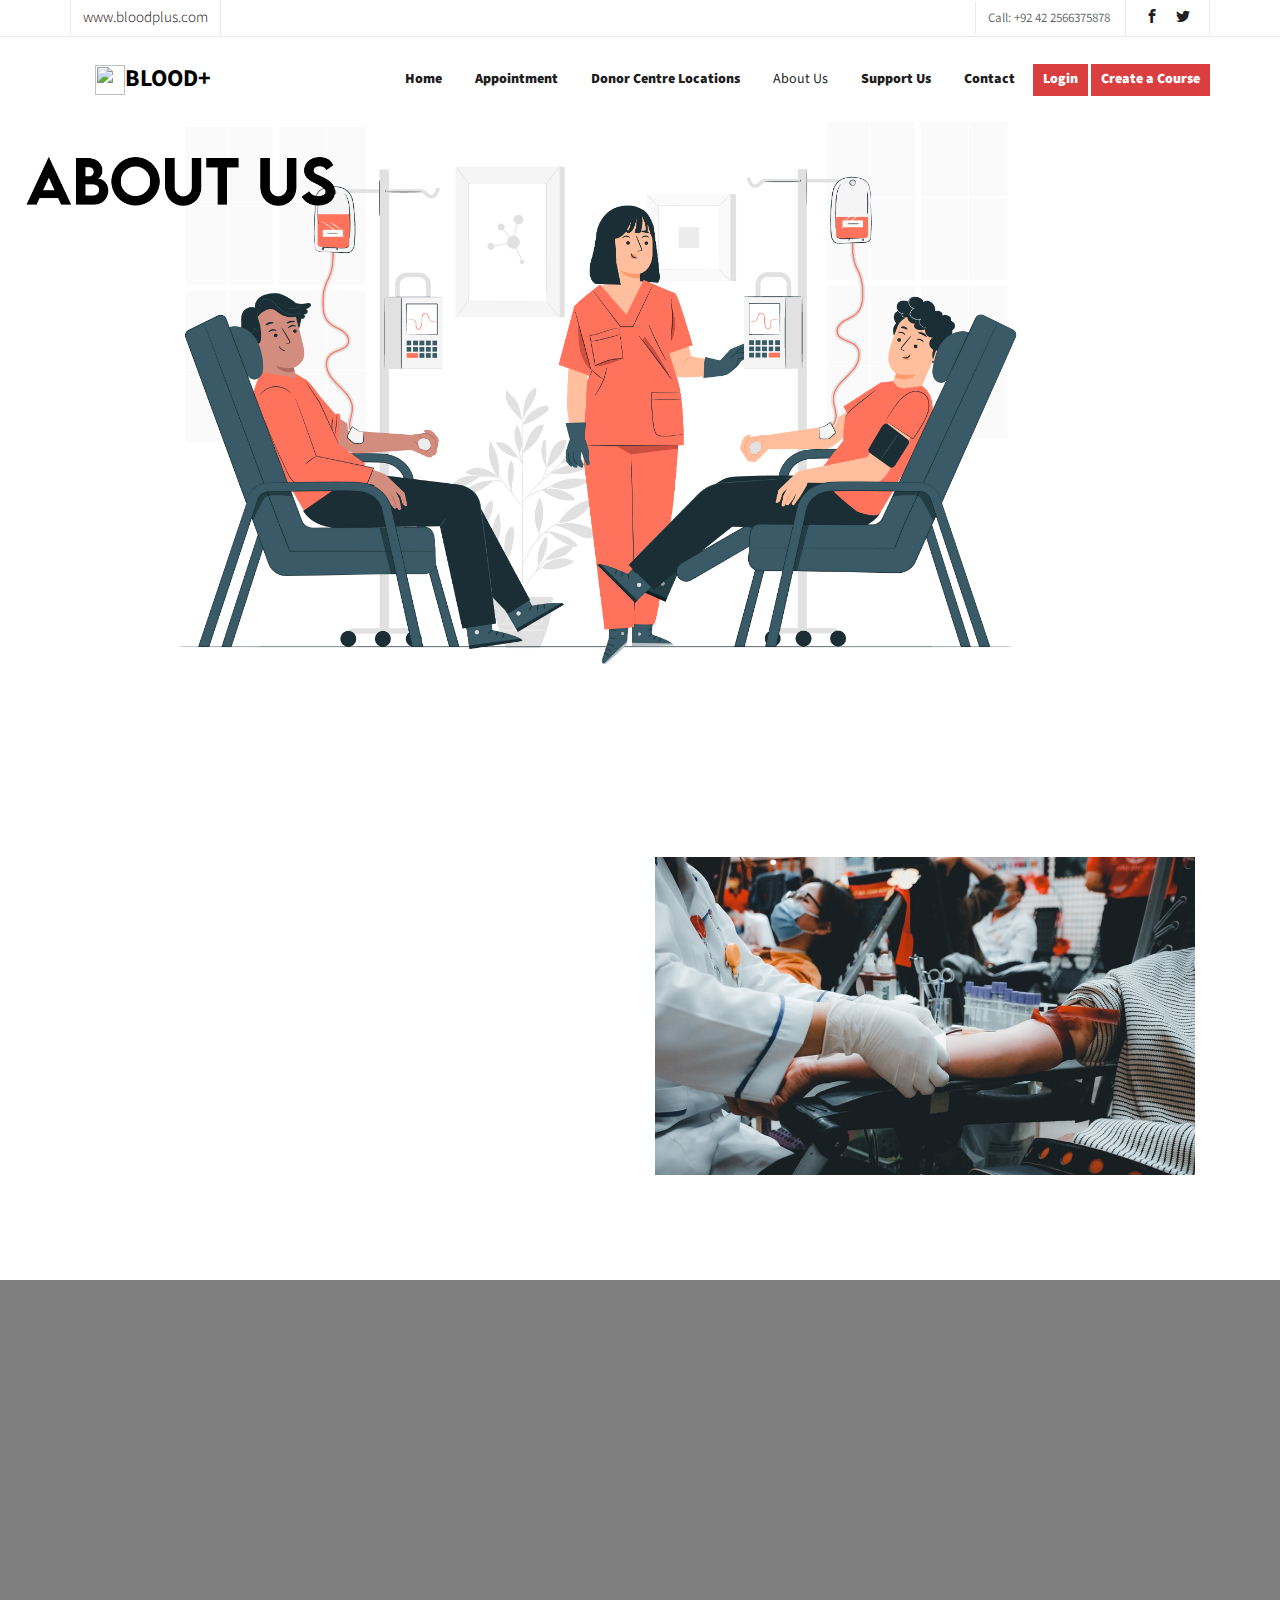
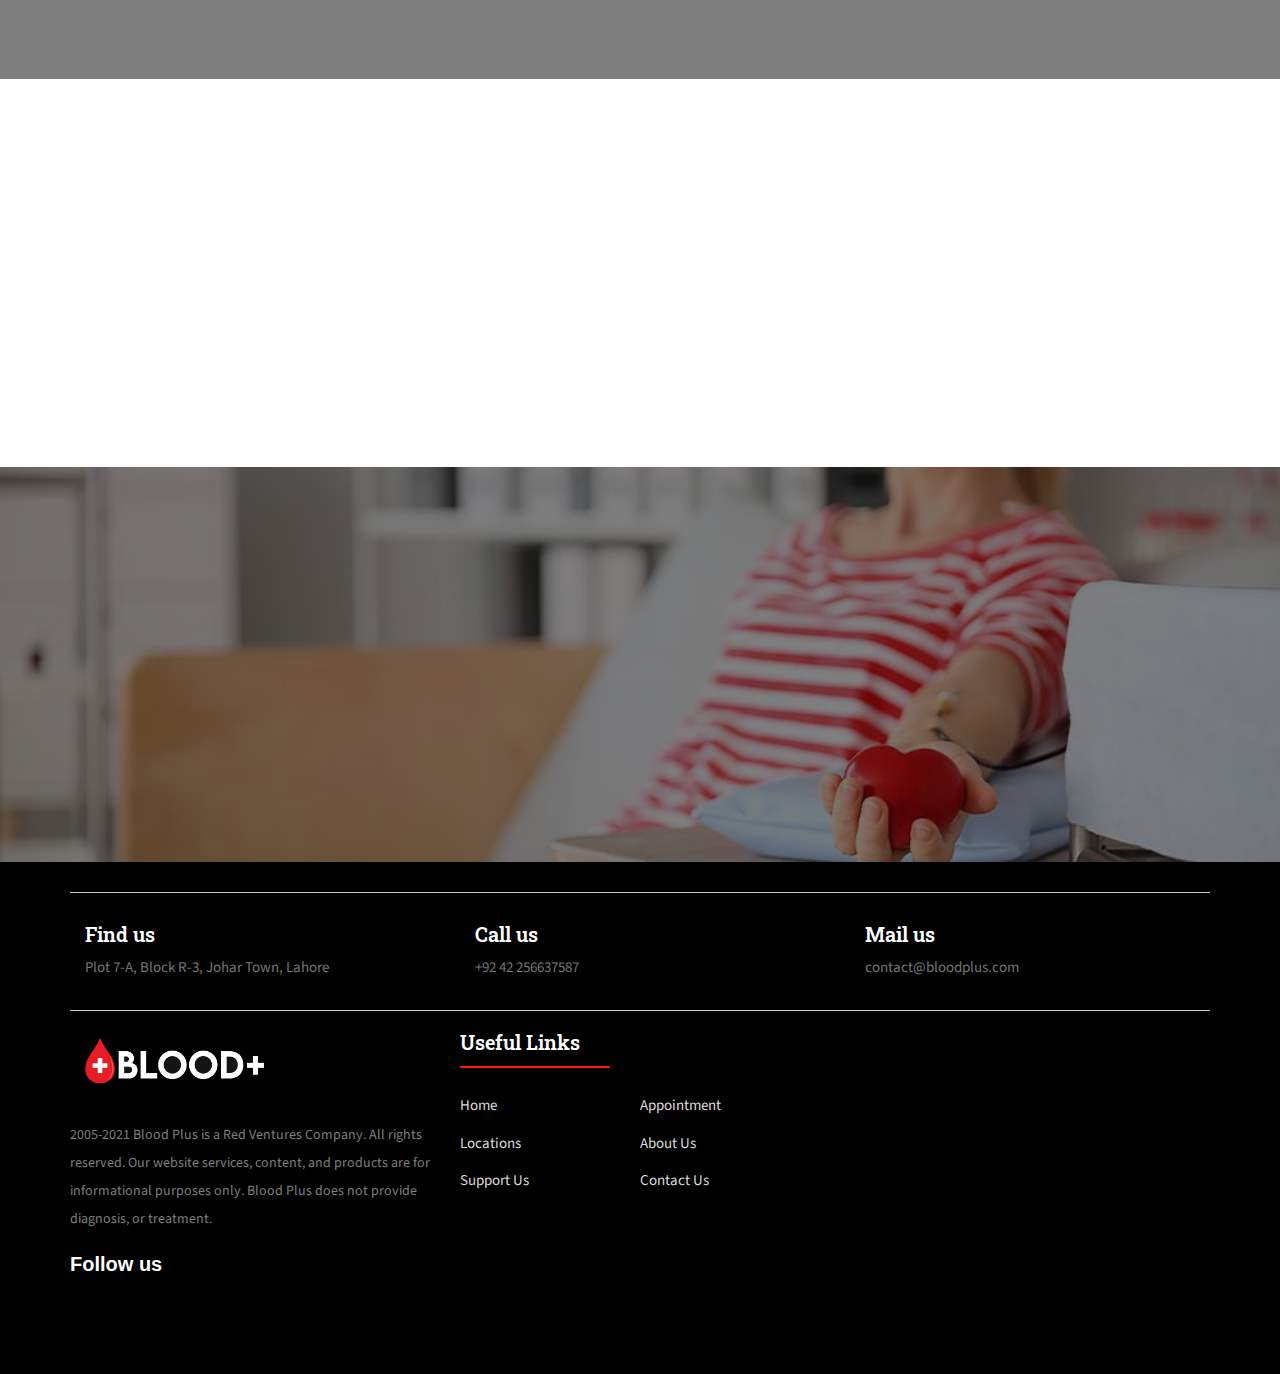
==== commit c7e2ef2c: "Add files via upload" ====
--- a/aboutus.html
+++ b/aboutus.html
@@ -83,8 +83,8 @@
                 <div class="container">
                     <div class="row">
                         <div class="col-xs-12 text-right">
-                            <p class="site">www.yourdomainname.com</p>
-                            <p class="num">Call: +01 123 456 7890</p>
+                            <p class="site">www.bloodplus.com</p>
+                            <p class="num">Call: +92 42 2566375878</p>
                             <ul class="fh5co-social">
                                 <li><a href="#"><i class="icon-facebook2"></i></a></li>
                                 <li><a href="#"><i class="icon-twitter2"></i></a></li>
@@ -157,31 +157,31 @@
             </div>
         </div>
 
-        <div id="fh5co-counter" class="fh5co-counters" style="background-image: url(images/img_bg_4.jpg);" data-stellar-background-ratio="0.5">
+        <div id="fh5co-counter" class="fh5co-counters" style="background-image: url(images/project-2.jpg);" data-stellar-background-ratio="0.5">
             <div class="overlay"></div>
             <div class="container">
                 <div class="row">
                     <div class="col-md-10 col-md-offset-1">
                         <div class="row">
                             <div class="col-md-3 col-sm-6 text-center animate-box">
-                                <span class="icon"><i class="icon-world"></i></span>
-                                <span class="fh5co-counter js-counter" data-from="0" data-to="3297" data-speed="5000" data-refresh-interval="50"></span>
-                                <span class="fh5co-counter-label">Foreign Followers</span>
+                                <span class="icon"><i class="fas fa-donate"></i></span>
+                                <span class="fh5co-counter js-counter" data-from="0" data-to="5000" data-speed="8000" data-refresh-interval="50"></span>
+                                <span class="fh5co-counter-label">Donations</span>
                             </div>
                             <div class="col-md-3 col-sm-6 text-center animate-box">
-                                <span class="icon"><i class="icon-study"></i></span>
-                                <span class="fh5co-counter js-counter" data-from="0" data-to="3700" data-speed="5000" data-refresh-interval="50"></span>
-                                <span class="fh5co-counter-label">Students Enrolled</span>
-                            </div>
-                            <div class="col-md-3 col-sm-6 text-center animate-box">
-                                <span class="icon"><i class="icon-bulb"></i></span>
-                                <span class="fh5co-counter js-counter" data-from="0" data-to="5034" data-speed="5000" data-refresh-interval="50"></span>
-                                <span class="fh5co-counter-label">Classes Complete</span>
+                                <span class="icon"><i class="fas fa-hands-helping"></i></span>
+                                <span class="fh5co-counter js-counter" data-from="0" data-to="3700" data-speed="8000" data-refresh-interval="50"></span>
+                                <span class="fh5co-counter-label">Volunteers</span>
                             </div>
                             <div class="col-md-3 col-sm-6 text-center animate-box">
                                 <span class="icon"><i class="icon-head"></i></span>
-                                <span class="fh5co-counter js-counter" data-from="0" data-to="1080" data-speed="5000" data-refresh-interval="50"></span>
-                                <span class="fh5co-counter-label">Certified Teachers</span>
+                                <span class="fh5co-counter js-counter" data-from="0" data-to="2034" data-speed="8000" data-refresh-interval="50"></span>
+                                <span class="fh5co-counter-label">Blood Drives</span>
+                            </div>
+                            <div class="col-md-3 col-sm-6 text-center animate-box">
+                                <span class="icon"><i class="fas fa-procedures"></i></span>
+                                <span class="fh5co-counter js-counter" data-from="0" data-to="6080" data-speed="8000" data-refresh-interval="50"></span>
+                                <span class="fh5co-counter-label">Lives Saved</span>
                             </div>
                         </div>
                     </div>
@@ -192,19 +192,17 @@
         <div id="fh5co-our-services">
             <div class="container">
                 <div class="row animate-box">
-                    <div class="col-md-6 col-md-offset-3 text-center fh5co-heading">
+                    <div class="col-md-6 col-md-offset-3 text-center font-size=40px; position:relative;top:50px;line-height:5;">
                         <h2>Our Services</h2>
                     </div>
                 </div>
                 <div class="row">
-                    <div class="col-md-3 col-sm-6 text-center animate-box">
+                    <div class="col-md-3 col-sm-6 text-center animate-box" style="position: relative; left:270px">
                         <div class="services">
-                            <span class="icon">
-                                <img src="images/icon_blood.jpg">
-						</span>
+                                <img src="images/blood.jpg">
                             <div class="desc">
                                 <h3><a href="#">Blood Products</a></h3>
-                                <ul style = "list-style-type: none; padding-right: 50px;">
+                                <ul style = "list-style-type: none; padding-right: 15px;">
                                     <li>Whole Blood</li>
                                     <li>Red Cell Concentrate</li>
                                     <li>Paedipack</li>
@@ -217,15 +215,18 @@
                             </div>
                         </div>
                     </div>
-                    <div class="col-md-3 col-sm-6 text-center animate-box">
+                    <div class="col-md-3 col-sm-6 text-center animate-box" style="position:relative; left:300px">
                         <div class="services">
-                            <span class="icon">
-                                <i class="fas fa-vial"></i>
-						</span>
-                            <div class="desc">
+                                <img src="images/blood_test.png">
+                            <div class="desc" >
                                 <h3><a href="#">Testing Facilities</a></h3>
-                                <ul style = "list-style-type: none; padding-right: 50px;">
-                                    <li>Donor Screening for Hepatitis B,Hepatitis C, HIV</li>
+                                <ul style = "list-style-type: none; padding-left: 15px;">
+                                    <li>Donor Screening</li>
+                                    <ul style="list-style-image: url(images/arrow.png);list-style-position: inside; position: relative;right:15px;";>
+                                        <li>Hepatitis B</li>
+                                        <li>Hepatitis C</li>
+                                        <li>HIV</li>
+                                    </ul>
                                     <li>Blood Grouping</li>
                                     <li>Cross Matching</li>
                                     <li>Direct and Indirect Antiglobulin Test</li>
@@ -233,93 +234,96 @@
                                 </ul>
                             </div>
                         </div>
-                    </div>        
+                    </div>  
+                </div>
+            </div>      
         </div>
 
         <div id="fh5co-register" style="background-image: url(images/img_bg_3.jpg);">
-            <div class="overlay"></div>
+            <div class="overlay" ></div>
             <div class="row">
                 <div class="col-md-8 col-md-offset-2 animate-box">
-                    <div class="date-counter text-center">
+                    <div class="text-center">
                         <h2>Call us +92 42 256637587</h2>
                         <h3>or click the link below to make an appointment</h3>
-                        <p><a href="#" class="btn btn-primary btn-lg btn-appoint">Appointment</a></p>
-                    </div>
-                </div>
-            </div>
-        </div>
-                <footer class="footer-section">
-            <div class="container">
-                <div class="footer-cta pt-5 pb-5">
-                    <div class="row">
-                        <div class="col-xl-4 col-md-4 mb-30">
-                            <div class="single-cta">
-                                <i class="fas fa-map-marker-alt"></i>
-                                <div class="cta-text">
-                                    <h4>Find us</h4>
-                                    <span>Plot 7-A, Block R-3, Johar Town, Lahore</span>
-                                </div>
-                            </div>
-                        </div>
-                        <div class="col-xl-4 col-md-4 mb-30">
-                            <div class="single-cta">
-                                <i class="fas fa-phone"></i>
-                                <div class="cta-text">
-                                    <h4>Call us</h4>
-                                    <span>+92 42 256637587</span>
-                                </div>
-                            </div>
-                        </div>
-                        <div class="col-xl-4 col-md-4 mb-30">
-                            <div class="single-cta">
-                                <i class="fa fa-envelope-open" aria-hidden="true"></i>
-                                <div class="cta-text">
-                                    <h4>Mail us</h4>
-                                    <span>contact@bloodplus.com</span>
-                                </div>
-                            </div>
-                        </div>
-                    </div>
-                </div>
-                <div class="footer-content pt-5 pb-5">
-                    <div class="row">
-                        <div class="col-xl-4 col-lg-4 mb-50">
-                            <div class="footer-widget">
-                                <div class="footer-logo">
-                                    <a href="index.html"><img src="images/logo_footer.png" class="img-fluid" alt="logo"></a>
-                                </div>
-                                <div class="footer-text">
-                                    <p>2005-2021 Blood Plus is a Red Ventures Company. All rights reserved. Our website services, content, and products are for informational purposes only. Blood Plus does not provide diagnosis, or treatment.</p>
-                                </div>
-                                <div class="footer-social-icon">
-                                    <span>Follow us</span>
-                                    <a href="#"><i class="fab fa-facebook-f facebook-bg"></i></a>
-                                    <a href="#"><i class="fab fa-twitter twitter-bg"></i></a>
-                                    <a href="#"><i class="fab fa-google-plus-g google-bg"></i></a>
-                                    <a href="#"><i class="fa fa-instagram instagram-bg"></i></a>
-                                </div>
-                            </div>
-                        </div>
-                        <div class="col-xl-4 col-lg-4 col-md-6 mb-30">
-                            <div class="footer-widget">
-                                <div class="footer-widget-heading">
-                                    <h3>Useful Links</h3>
-                                </div>
-                                <ul>
-                                    <li><a href="index.html">Home</a></li>
-                                    <li><a href="appointment.html">Appointment</a></li>
-                                    <li><a href="dclocations.html">Locations</a></li>
-                                    <li><a href="aboutus.html">About Us</a></li>
-                                    <li><a href="supportus.html">Support Us</a></li>
-                                    <li><a href="contact.html">Contact us</a></li>
-                                </ul>
-                            </div>
-                        </div>
-                    </div>
-                </div>
-            </div>
-        </footer>
+                        <p><a href="appointment.html" class="btn btn-primary btn-lg btn-appoint">Appointment</a></p>
+                    </div>
+                </div>
+            </div>
+        </div>
+                
     </div>
+    <footer class="footer-section">
+        <div class="container">
+            <div class="footer-cta pt-5 pb-5">
+                <div class="row">
+                    <div class="col-xl-4 col-md-4 mb-30">
+                        <div class="single-cta">
+                            <i class="fas fa-map-marker-alt"></i>
+                            <div class="cta-text">
+                                <h4>Find us</h4>
+                                <span>Plot 7-A, Block R-3, Johar Town, Lahore</span>
+                            </div>
+                        </div>
+                    </div>
+                    <div class="col-xl-4 col-md-4 mb-30">
+                        <div class="single-cta">
+                            <i class="fas fa-phone"></i>
+                            <div class="cta-text">
+                                <h4>Call us</h4>
+                                <span>+92 42 256637587</span>
+                            </div>
+                        </div>
+                    </div>
+                    <div class="col-xl-4 col-md-4 mb-30">
+                        <div class="single-cta">
+                            <i class="fa fa-envelope-open" aria-hidden="true"></i>
+                            <div class="cta-text">
+                                <h4>Mail us</h4>
+                                <span>contact@bloodplus.com</span>
+                            </div>
+                        </div>
+                    </div>
+                </div>
+            </div>
+            <div class="footer-content pt-5 pb-5">
+                <div class="row">
+                    <div class="col-xl-4 col-lg-4 mb-50">
+                        <div class="footer-widget">
+                            <div class="footer-logo">
+                                <a href="index.html"><img src="images/logo_footer.png" class="img-fluid" alt="logo"></a>
+                            </div>
+                            <div class="footer-text">
+                                <p>2005-2021 Blood Plus is a Red Ventures Company. All rights reserved. Our website services, content, and products are for informational purposes only. Blood Plus does not provide diagnosis, or treatment.</p>
+                            </div>
+                            <div class="footer-social-icon">
+                                <span>Follow us</span>
+                                <a href="#"><i class="fab fa-facebook-f facebook-bg"></i></a>
+                                <a href="#"><i class="fab fa-twitter twitter-bg"></i></a>
+                                <a href="#"><i class="fab fa-google-plus-g google-bg"></i></a>
+                                <a href="#"><i class="fa fa-instagram instagram-bg"></i></a>
+                            </div>
+                        </div>
+                    </div>
+                    <div class="col-xl-4 col-lg-4 col-md-6 mb-30">
+                        <div class="footer-widget">
+                            <div class="footer-widget-heading">
+                                <h3>Useful Links</h3>
+                            </div>
+                            <ul>
+                                <li><a href="index.html">Home</a></li>
+                                <li><a href="appointment.html">Appointment</a></li>
+                                <li><a href="dclocations.html">Locations</a></li>
+                                <li><a href="aboutus.html">About Us</a></li>
+                                <li><a href="supportus.html">Support Us</a></li>
+                                <li><a href="contact.html">Contact us</a></li>
+                            </ul>
+                        </div>
+                    </div>
+                </div>
+            </div>
+        </div>
+    </footer>
 
     <div class="gototop js-top">
         <a href="#" class="js-gotop"><i class="icon-arrow-up"></i></a>
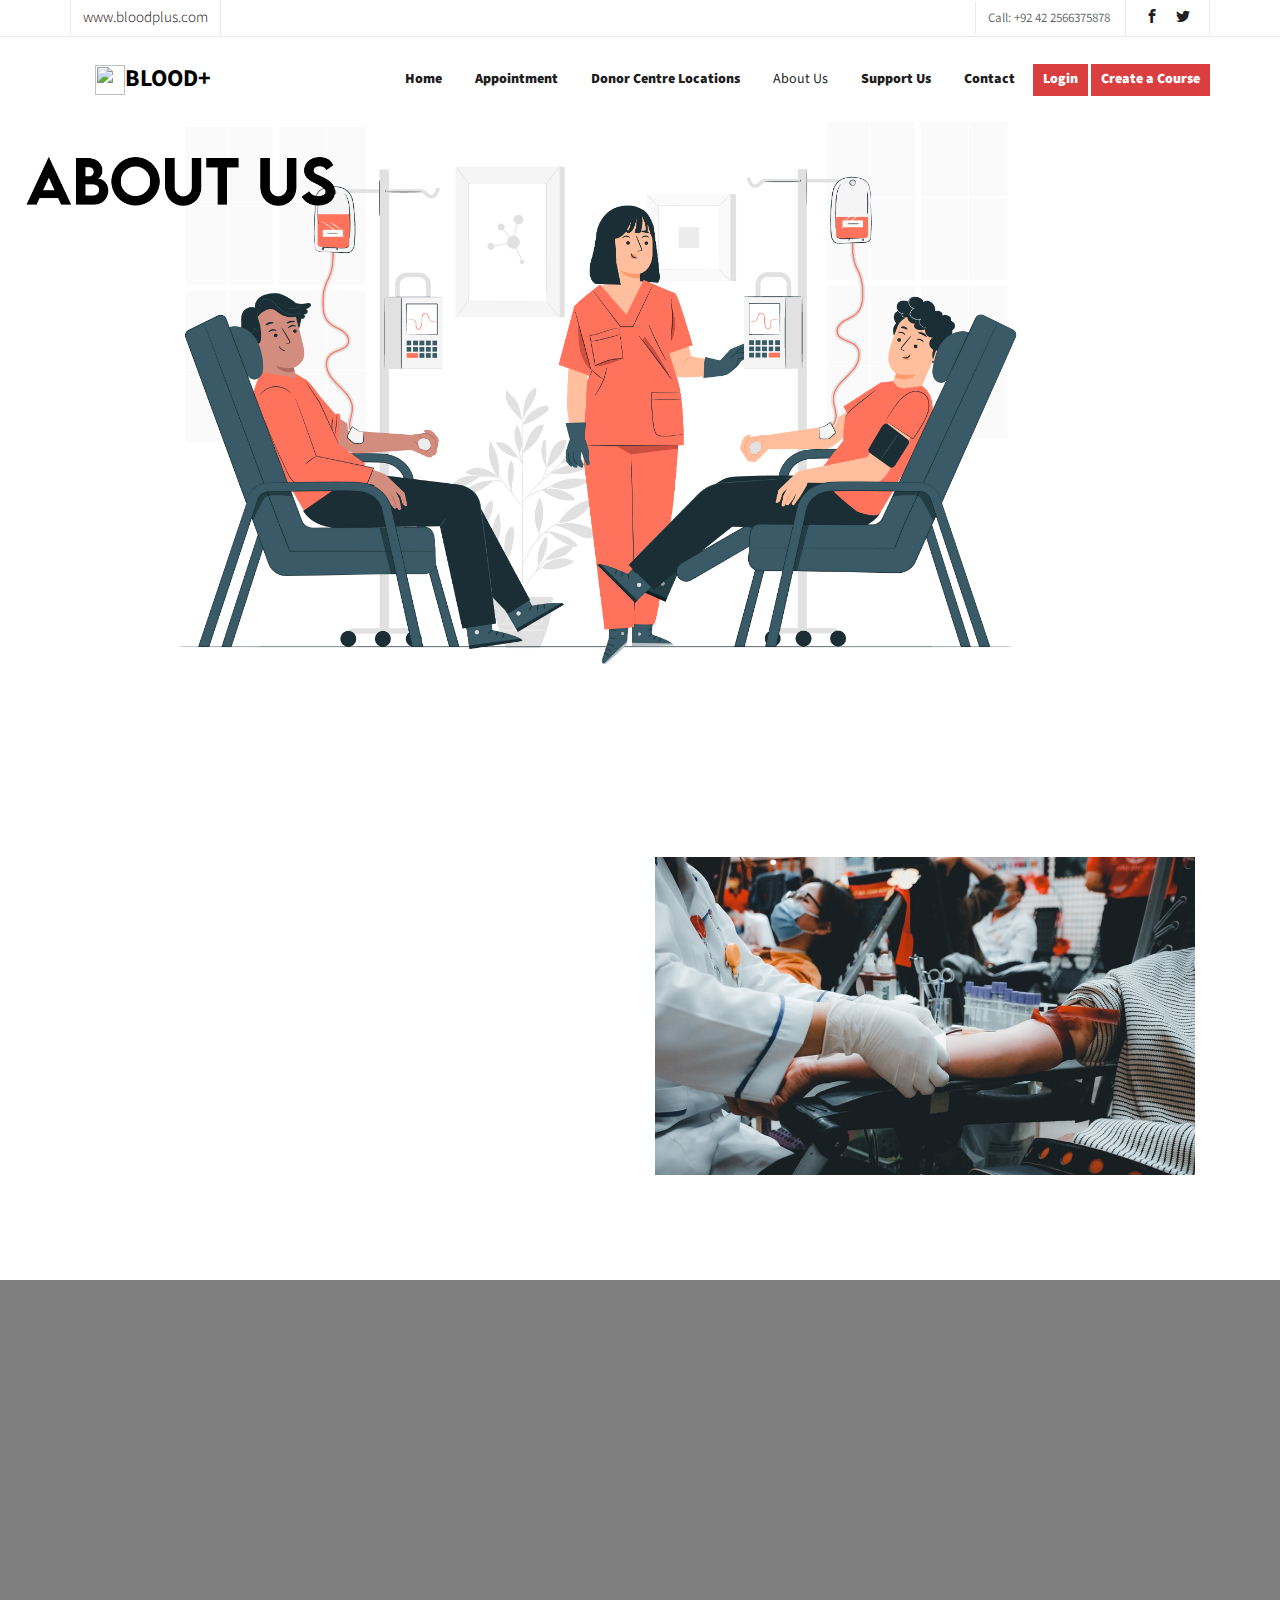
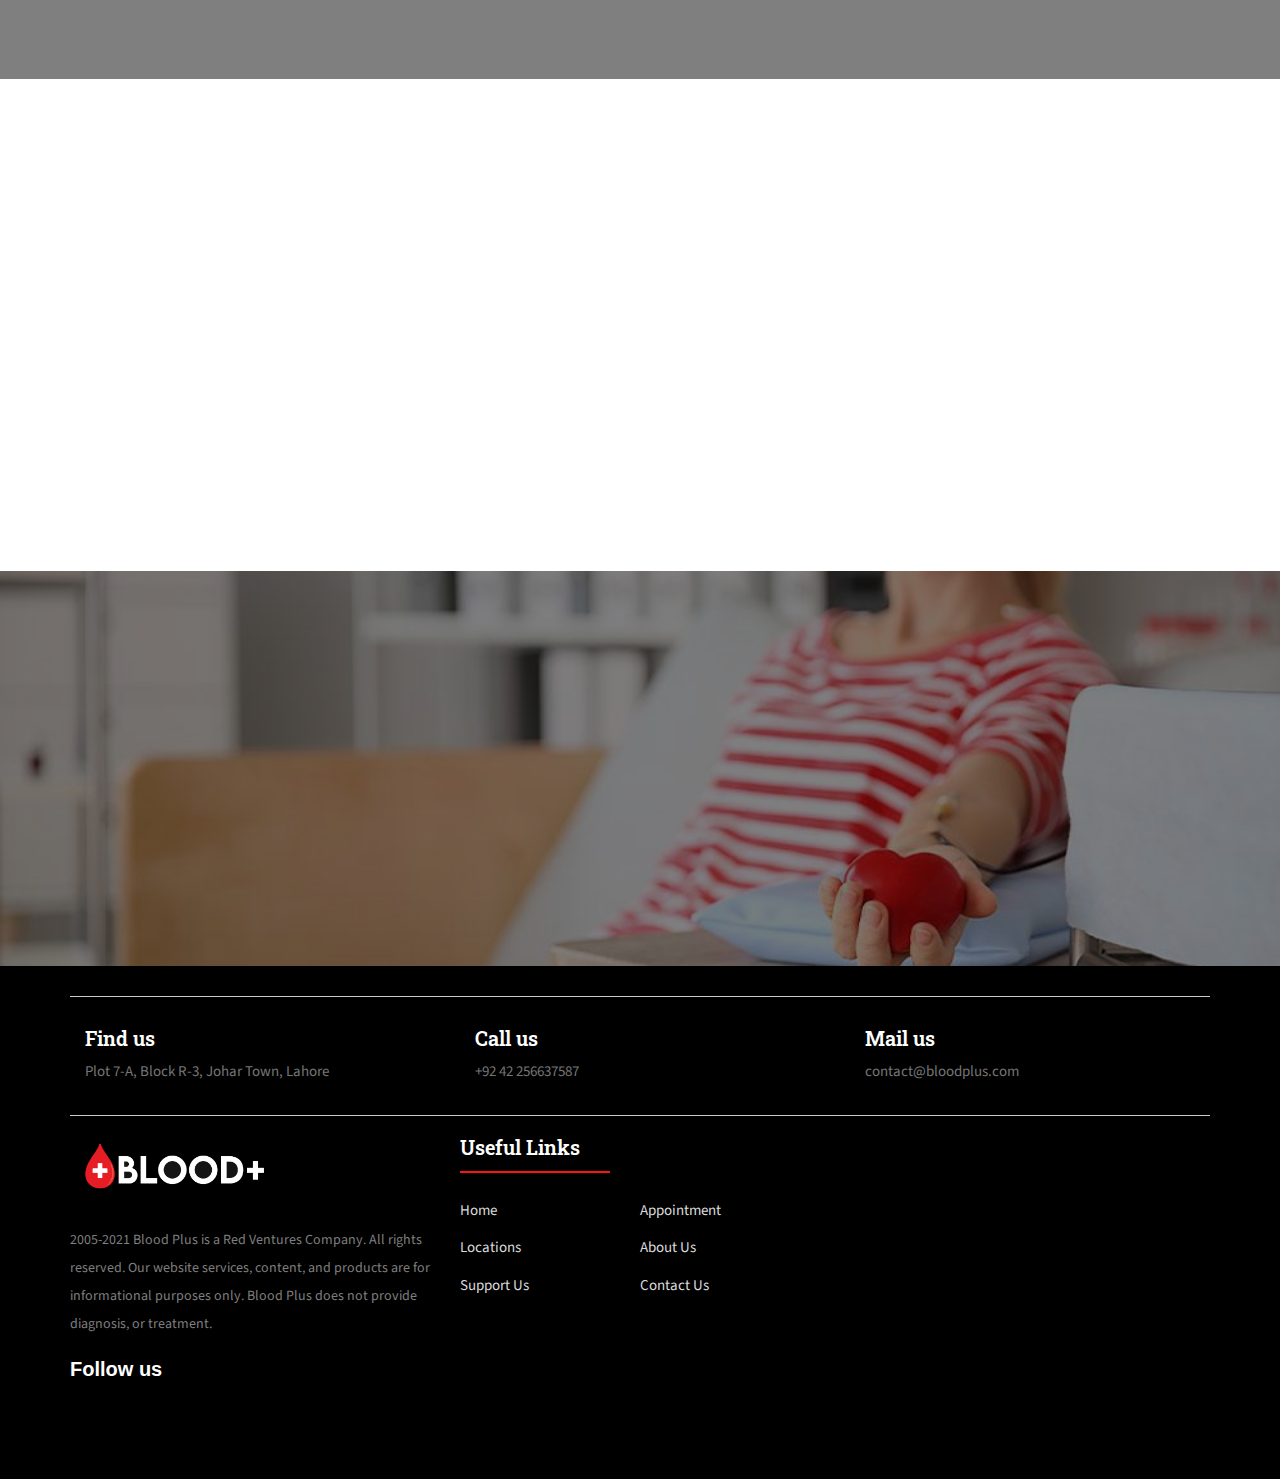
==== commit d776037e: "Add files via upload" ====
--- a/aboutus.html
+++ b/aboutus.html
@@ -165,22 +165,22 @@
                         <div class="row">
                             <div class="col-md-3 col-sm-6 text-center animate-box">
                                 <span class="icon"><i class="fas fa-donate"></i></span>
-                                <span class="fh5co-counter js-counter" data-from="0" data-to="5000" data-speed="8000" data-refresh-interval="50"></span>
+                                <span class="fh5co-counter js-counter" data-from="0" data-to="5000" data-speed="10000" data-refresh-interval="20"></span>
                                 <span class="fh5co-counter-label">Donations</span>
                             </div>
                             <div class="col-md-3 col-sm-6 text-center animate-box">
                                 <span class="icon"><i class="fas fa-hands-helping"></i></span>
-                                <span class="fh5co-counter js-counter" data-from="0" data-to="3700" data-speed="8000" data-refresh-interval="50"></span>
+                                <span class="fh5co-counter js-counter" data-from="0" data-to="3700" data-speed="10000" data-refresh-interval="20"></span>
                                 <span class="fh5co-counter-label">Volunteers</span>
                             </div>
                             <div class="col-md-3 col-sm-6 text-center animate-box">
                                 <span class="icon"><i class="icon-head"></i></span>
-                                <span class="fh5co-counter js-counter" data-from="0" data-to="2034" data-speed="8000" data-refresh-interval="50"></span>
+                                <span class="fh5co-counter js-counter" data-from="0" data-to="2034" data-speed="10000" data-refresh-interval="20"></span>
                                 <span class="fh5co-counter-label">Blood Drives</span>
                             </div>
                             <div class="col-md-3 col-sm-6 text-center animate-box">
                                 <span class="icon"><i class="fas fa-procedures"></i></span>
-                                <span class="fh5co-counter js-counter" data-from="0" data-to="6080" data-speed="8000" data-refresh-interval="50"></span>
+                                <span class="fh5co-counter js-counter" data-from="0" data-to="10080" data-speed="10000" data-refresh-interval="20"></span>
                                 <span class="fh5co-counter-label">Lives Saved</span>
                             </div>
                         </div>
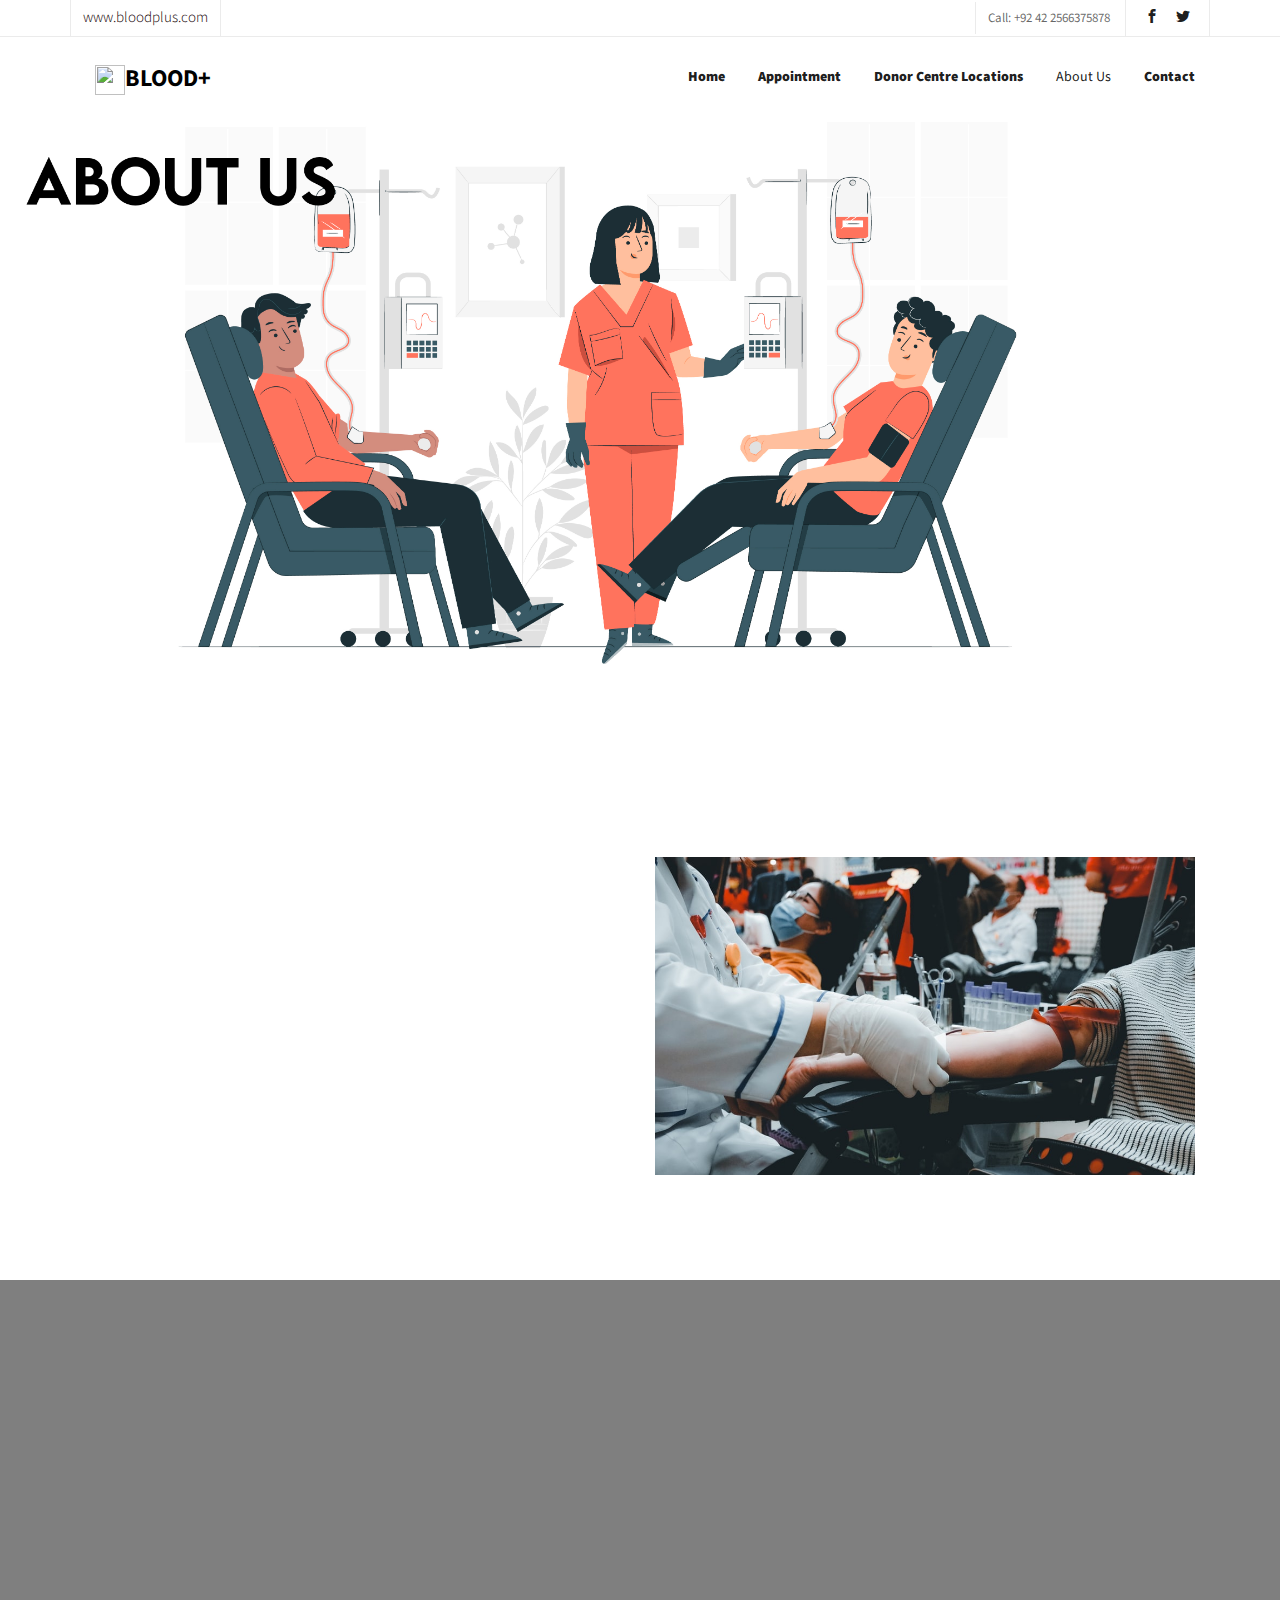
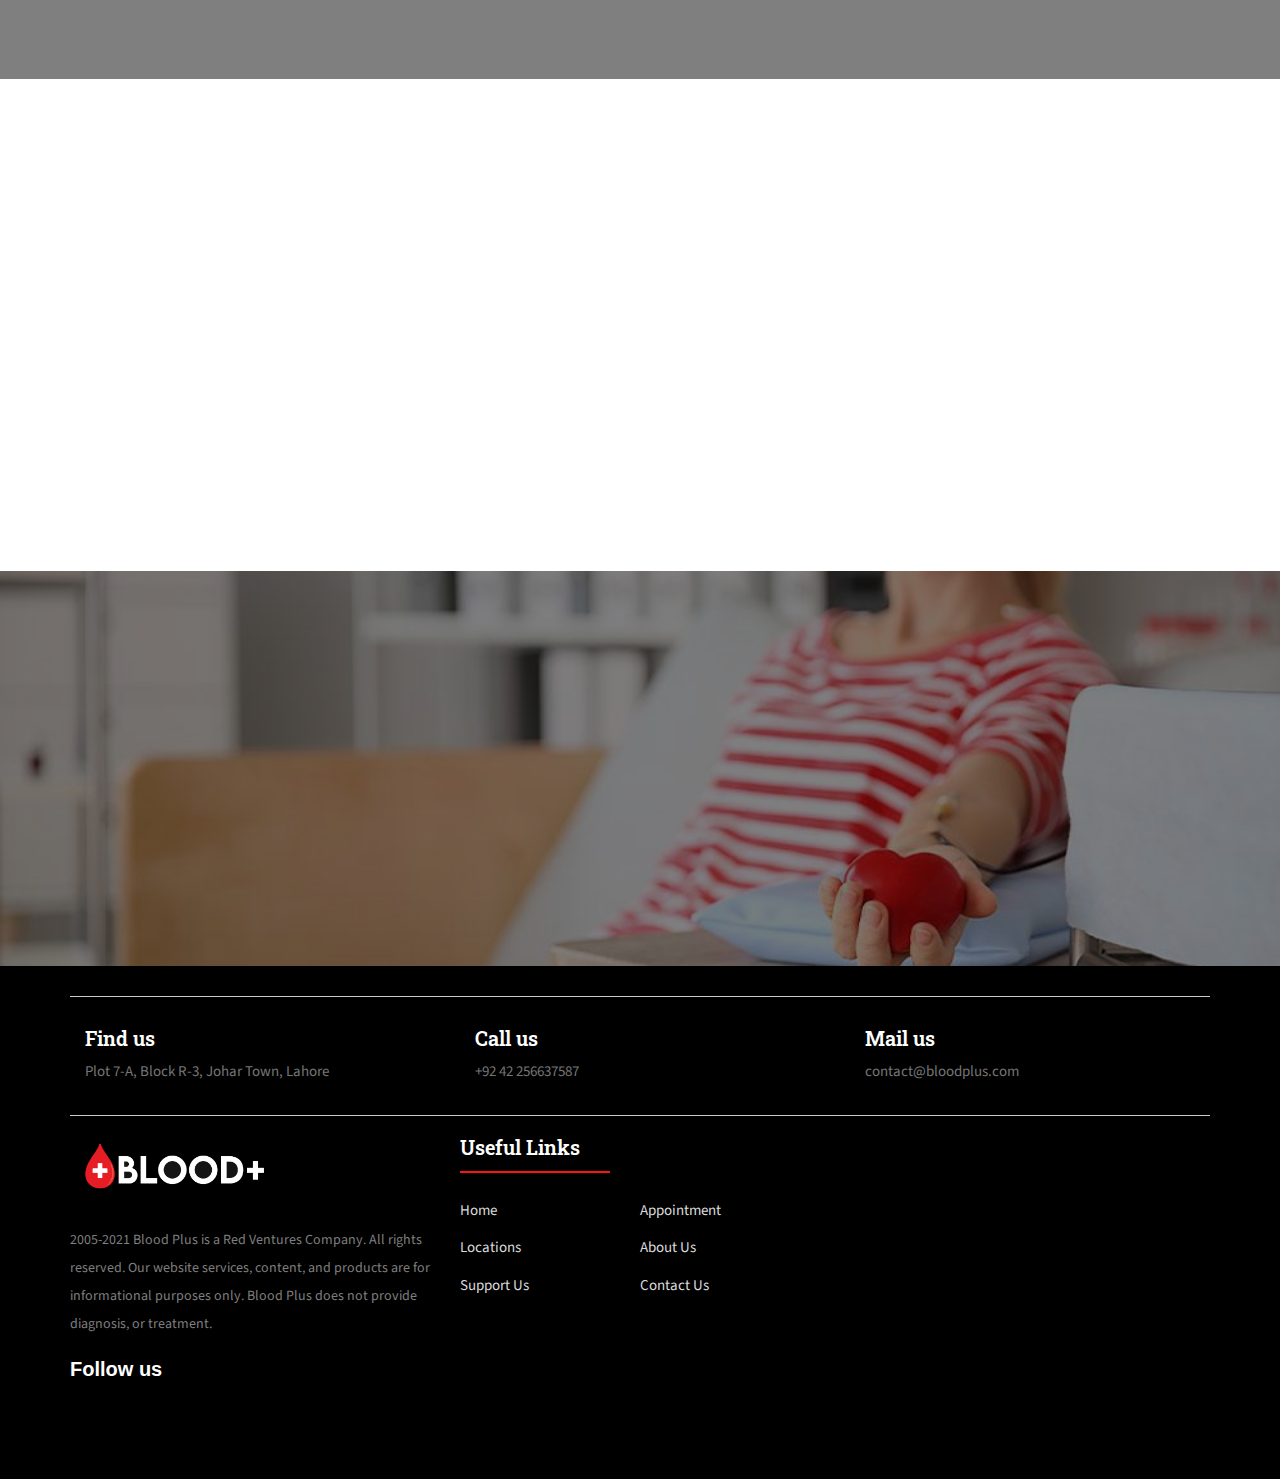
==== commit fbaf1f01: "Update aboutus.html" ====
--- a/aboutus.html
+++ b/aboutus.html
@@ -113,7 +113,6 @@
                                 </li>
                                 <li><a href="dclocations.html">Donor Centre Locations</a></li>
                                 <li class="active"><a href="aboutus.html">About Us</a></li>
-                                <li><a href="supportus.html">Support Us</a></li>
                                 <!-- <li class="has-dropdown">
 								<a href="blog.html">Blog</a>
 								<ul class="dropdown">
@@ -124,8 +123,6 @@
 								</ul>
 							</li> -->
                                 <li><a href="contact.html">Contact</a></li>
-                                <li class="btn-cta"><a href="#"><span>Login</span></a></li>
-                                <li class="btn-cta"><a href="#"><span>Create a Course</span></a></li>
                             </ul>
                         </div>
                     </div>
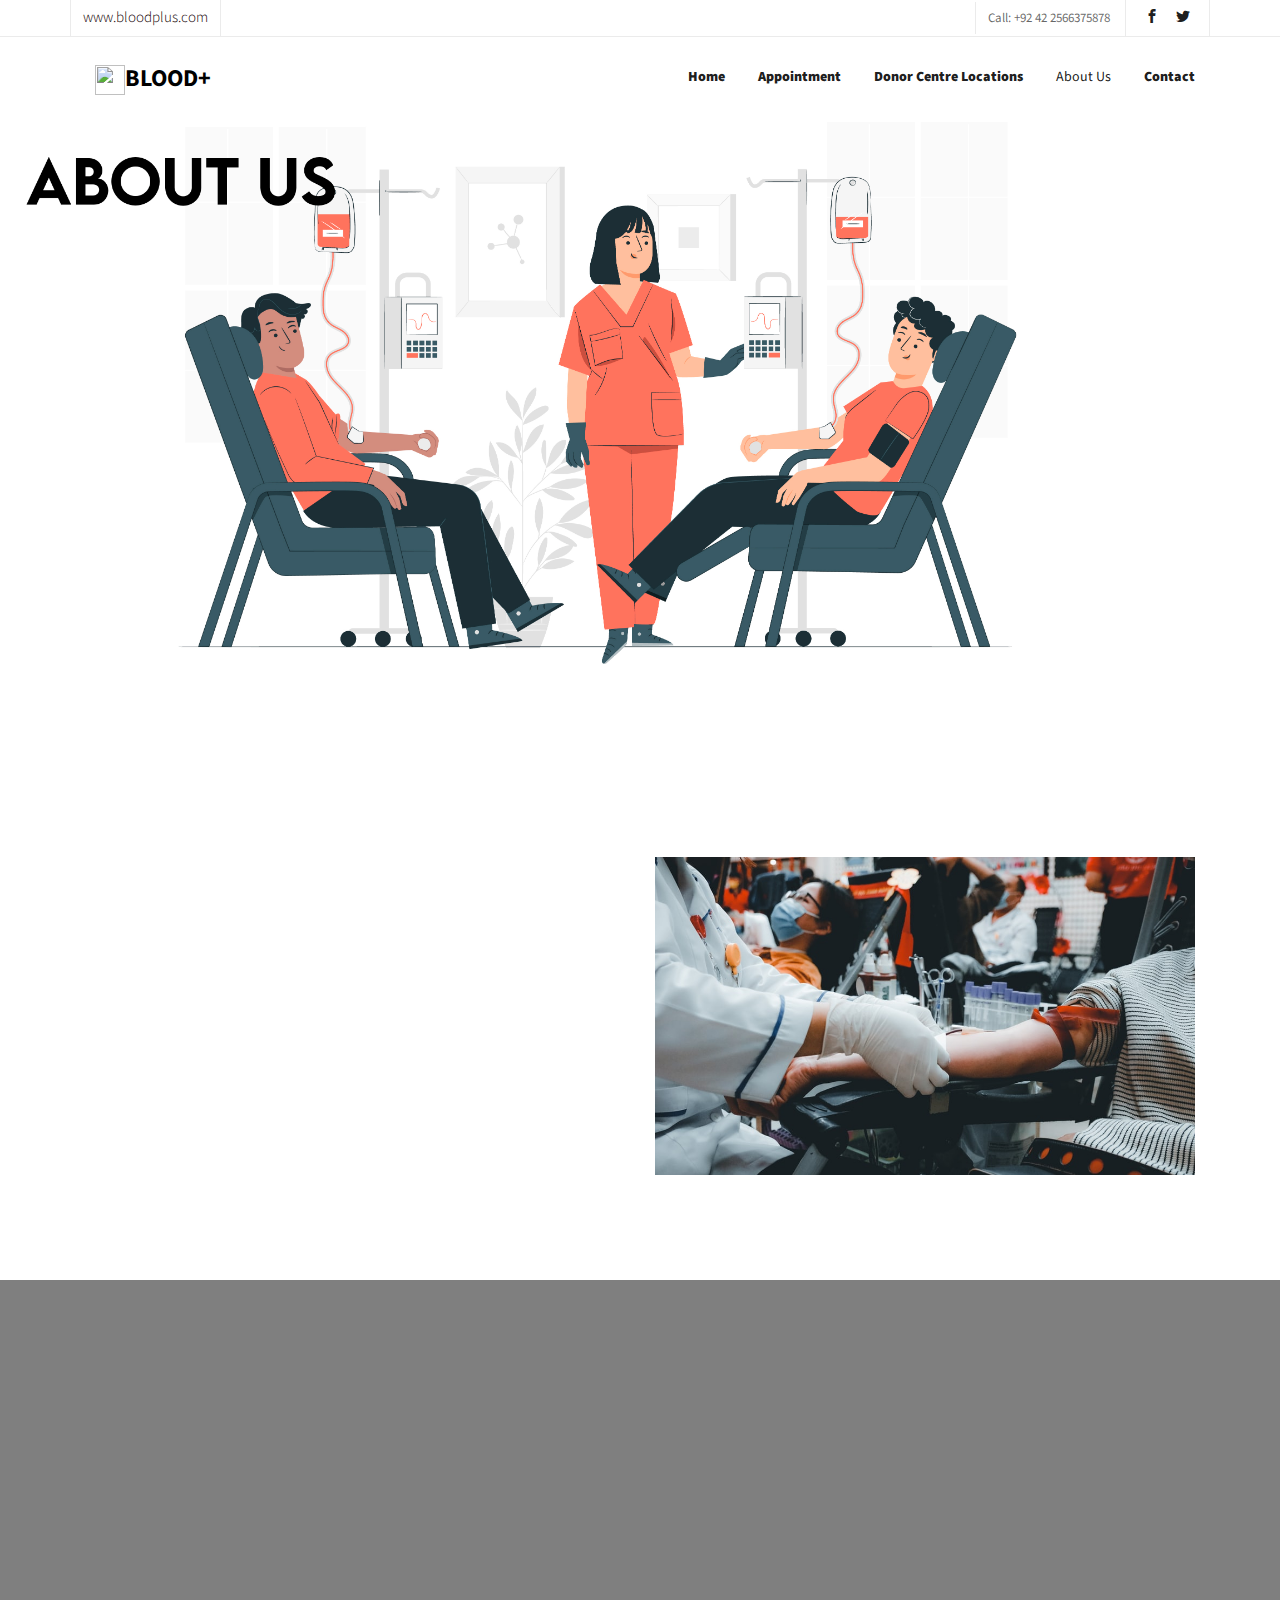
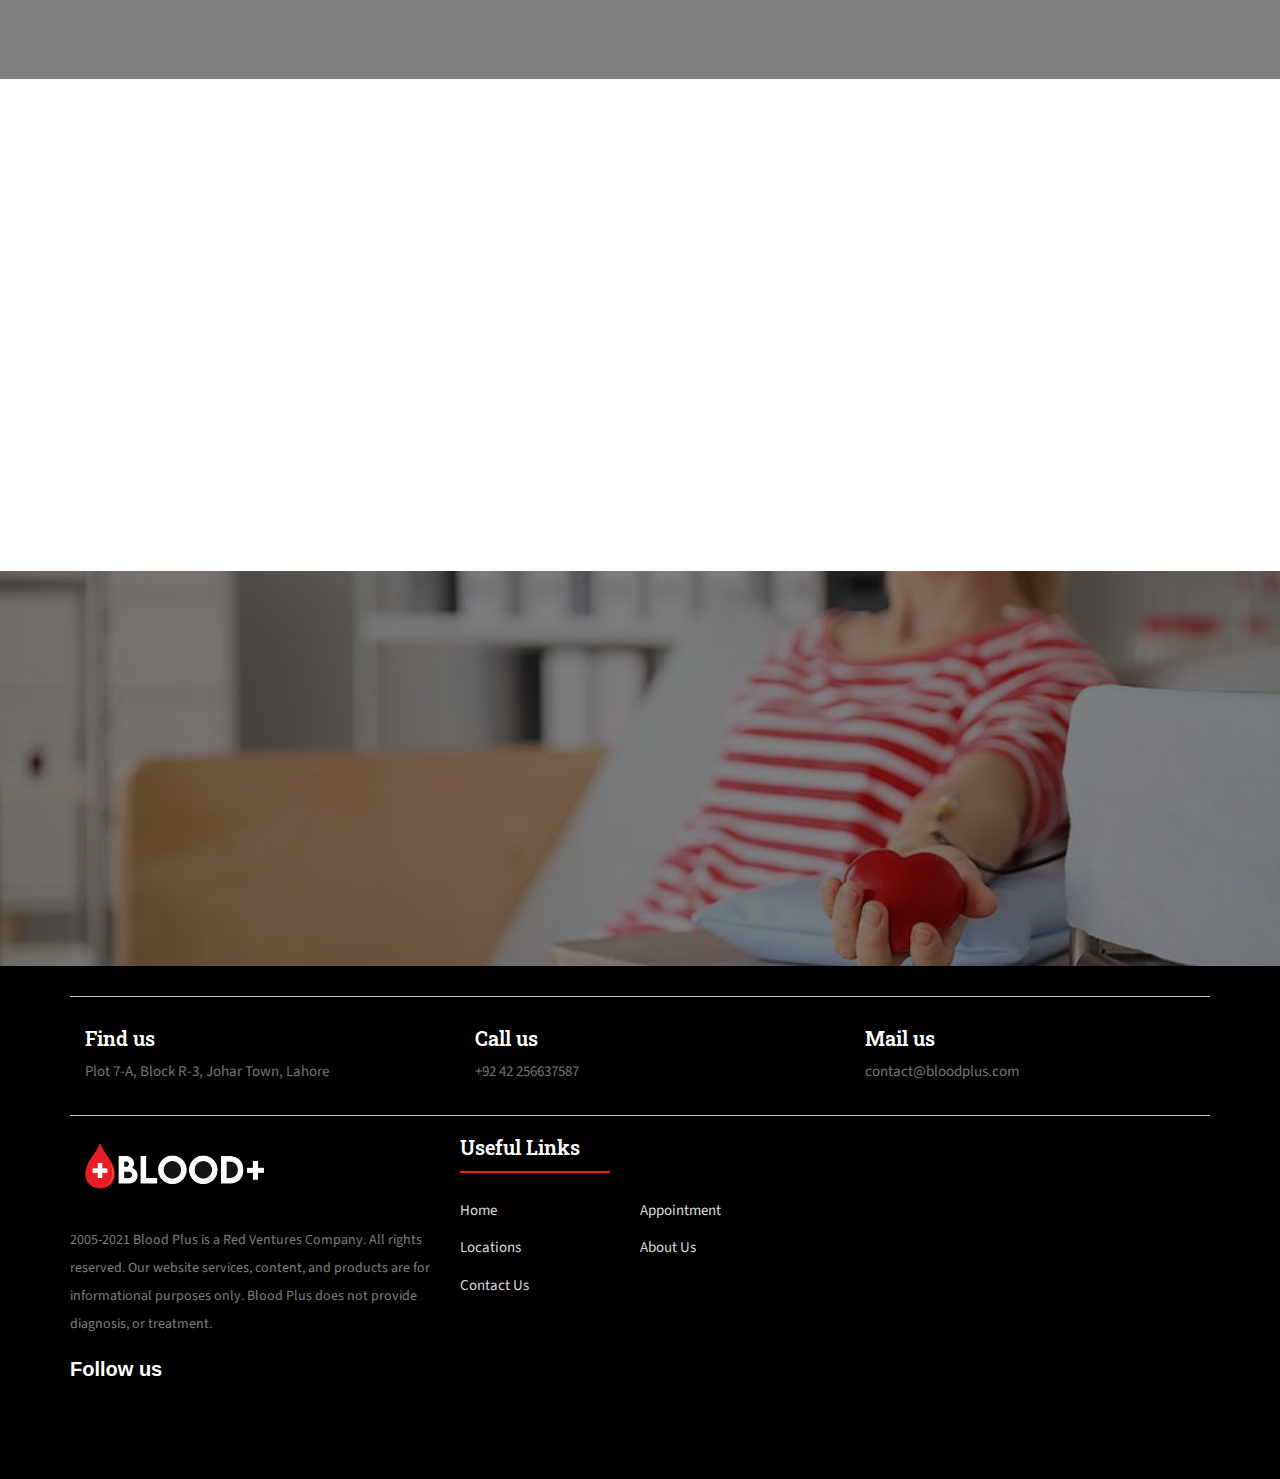
==== commit a5bda8be: "Update aboutus.html" ====
--- a/aboutus.html
+++ b/aboutus.html
@@ -162,22 +162,22 @@
                         <div class="row">
                             <div class="col-md-3 col-sm-6 text-center animate-box">
                                 <span class="icon"><i class="fas fa-donate"></i></span>
-                                <span class="fh5co-counter js-counter" data-from="0" data-to="5000" data-speed="10000" data-refresh-interval="20"></span>
+                                <span class="fh5co-counter js-counter" data-from="0" data-to="5000" data-speed="2000" data-refresh-interval="50"></span>
                                 <span class="fh5co-counter-label">Donations</span>
                             </div>
                             <div class="col-md-3 col-sm-6 text-center animate-box">
                                 <span class="icon"><i class="fas fa-hands-helping"></i></span>
-                                <span class="fh5co-counter js-counter" data-from="0" data-to="3700" data-speed="10000" data-refresh-interval="20"></span>
+                                <span class="fh5co-counter js-counter" data-from="0" data-to="3700" data-speed="2000" data-refresh-interval="50"></span>
                                 <span class="fh5co-counter-label">Volunteers</span>
                             </div>
                             <div class="col-md-3 col-sm-6 text-center animate-box">
                                 <span class="icon"><i class="icon-head"></i></span>
-                                <span class="fh5co-counter js-counter" data-from="0" data-to="2034" data-speed="10000" data-refresh-interval="20"></span>
+                                <span class="fh5co-counter js-counter" data-from="0" data-to="2034" data-speed="2000" data-refresh-interval="50"></span>
                                 <span class="fh5co-counter-label">Blood Drives</span>
                             </div>
                             <div class="col-md-3 col-sm-6 text-center animate-box">
                                 <span class="icon"><i class="fas fa-procedures"></i></span>
-                                <span class="fh5co-counter js-counter" data-from="0" data-to="10080" data-speed="10000" data-refresh-interval="20"></span>
+                                <span class="fh5co-counter js-counter" data-from="0" data-to="10080" data-speed="2000" data-refresh-interval="50"></span>
                                 <span class="fh5co-counter-label">Lives Saved</span>
                             </div>
                         </div>
@@ -312,7 +312,6 @@
                                 <li><a href="appointment.html">Appointment</a></li>
                                 <li><a href="dclocations.html">Locations</a></li>
                                 <li><a href="aboutus.html">About Us</a></li>
-                                <li><a href="supportus.html">Support Us</a></li>
                                 <li><a href="contact.html">Contact us</a></li>
                             </ul>
                         </div>
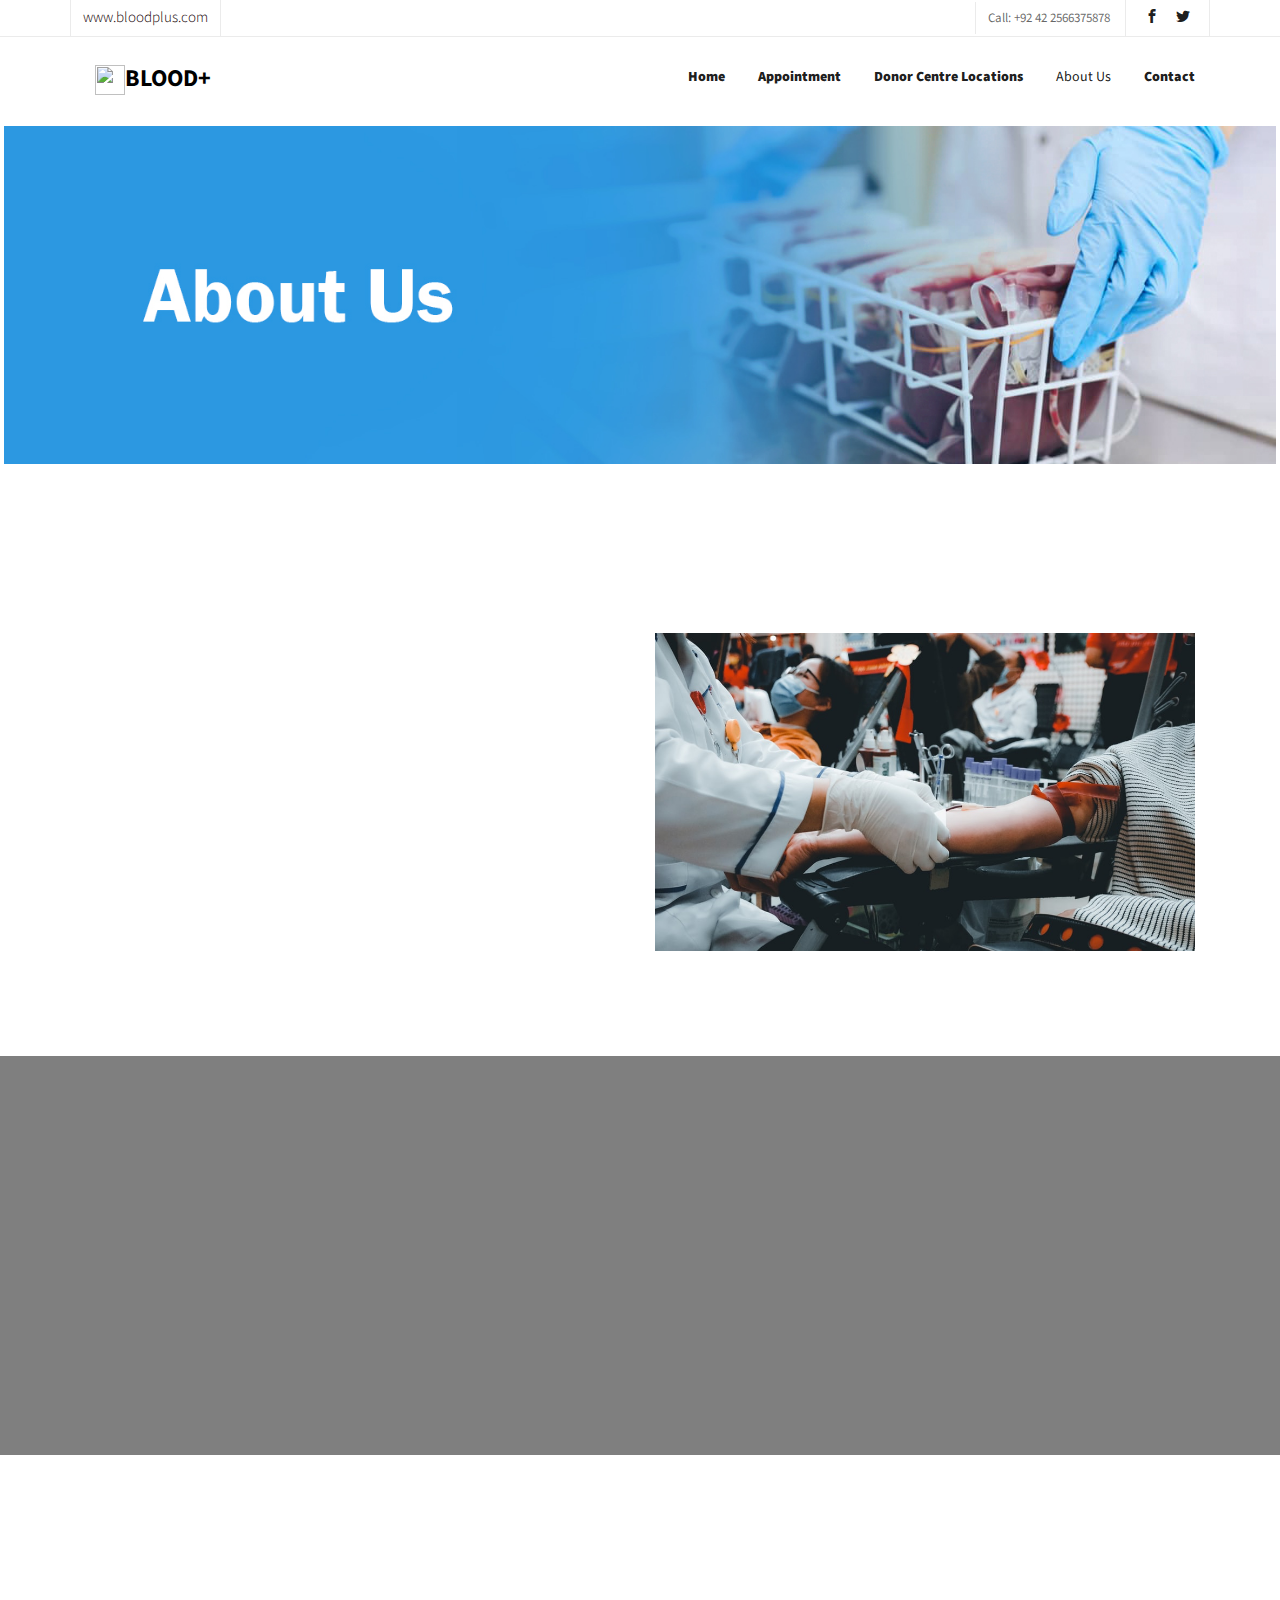
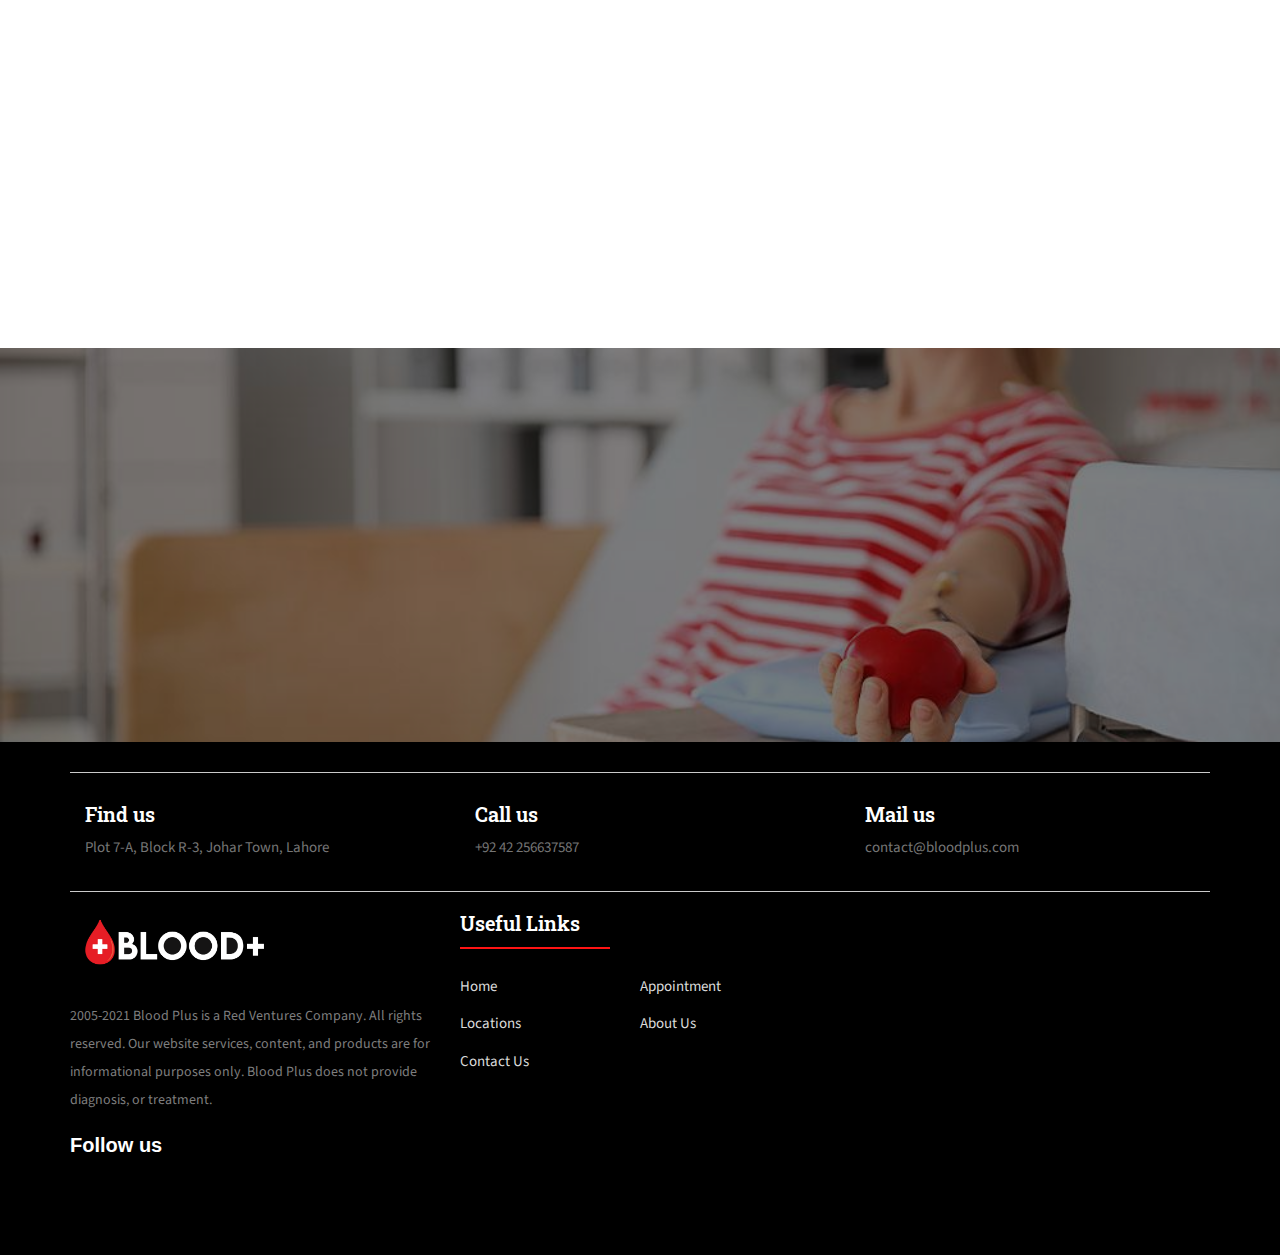
==== commit 80734751: "Update aboutus.html" ====
--- a/aboutus.html
+++ b/aboutus.html
@@ -131,13 +131,11 @@
             </div>
         </nav>
 
-        <aside id="fh5co-hero">
-            <div class="flexslider">
-                <ul class="slides">
-                    <img src="images/about_us.jpg">
-                </ul>
-            </div>
-        </aside>
+         <div class="flexslider">
+            <ul class="slides">
+                <img src="images/au.jpg">
+            </ul>
+        </div>
 
         <div id="fh5co-about">
             <div class="container">
--- a/css/style.css
+++ b/css/style.css
@@ -502,6 +502,10 @@
     #fh5co-footer {
         padding: 3em 0;
     }
+}
+
+#fh5co-course {
+    background-color: #ffffff;
 }
 
 .services {
@@ -622,6 +626,7 @@
     -webkit-flex-wrap: wrap;
     -moz-flex-wrap: wrap;
     margin-bottom: 30px;
+    color: white;
 }
 
 .course .desc,
@@ -655,16 +660,16 @@
 
 .course .desc {
     padding: 1.7em;
-    background: #fafafa;
+    background: #000000;
 }
 
 .course .desc h3 {
-    font-size: 18px;
-    font-weight: 400;
+    font-size: 25px;
+    font-weight: bolder;
 }
 
 .course .desc h3 a {
-    color: #000;
+    color: rgb(255, 255, 255);
 }
 
 .course .desc .date {
@@ -674,9 +679,9 @@
 }
 
 .course .desc .btn-course {
-    border: 2px solid rgba(0, 0, 0, 0.8) !important;
+    border: 2px solid rgba(255, 255, 255, 0.8) !important;
     background: transparent;
-    color: rgba(0, 0, 0, 0.8) !important;
+    color: rgba(255, 255, 255, 0.8) !important;
     font-size: 12px;
     text-transform: uppercase;
     font-weight: 700;
